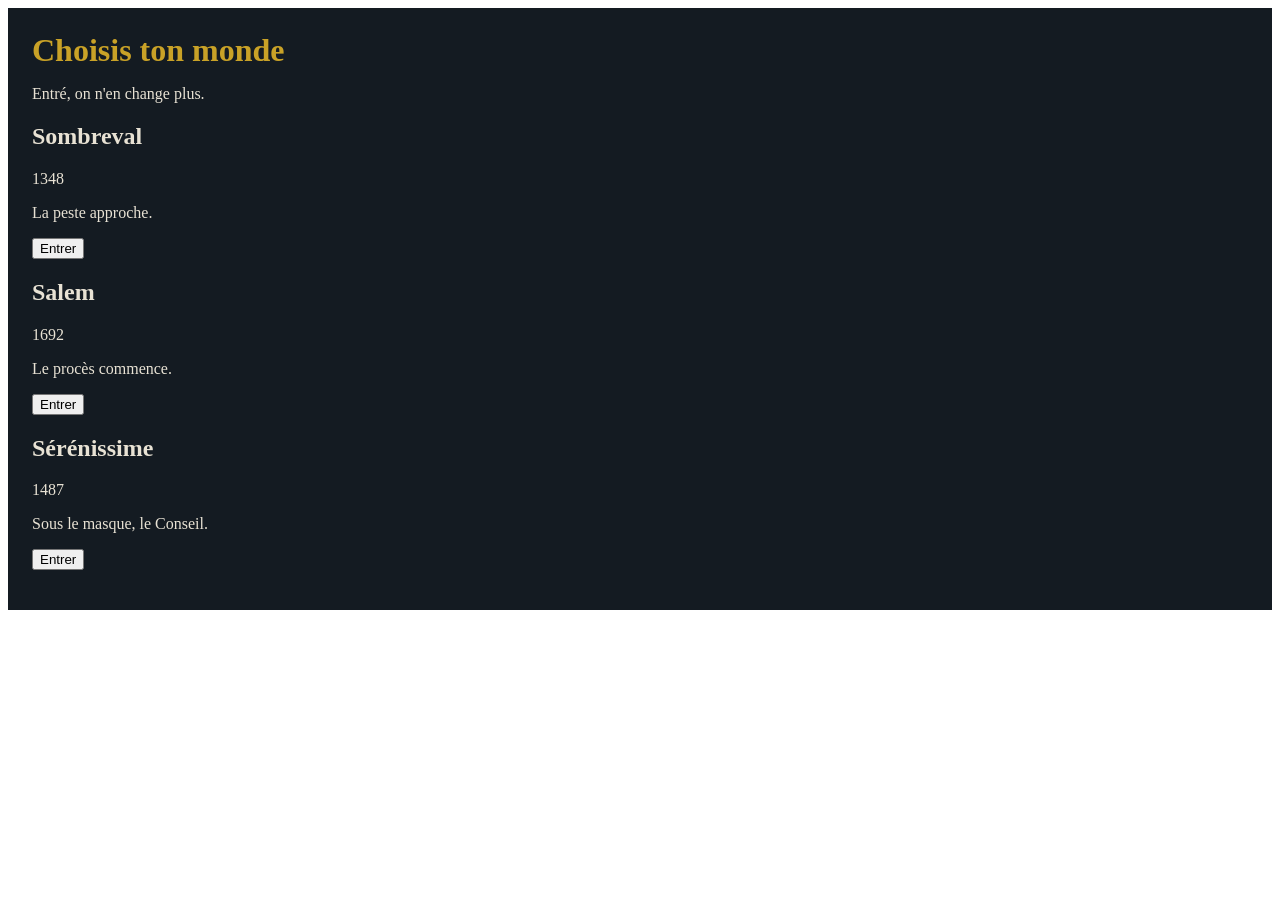
==== ecrans/choix-univers.html @ fe8e9028 "Poser les gabarits des deux écrans communs Co-Authored-By: Claude Opus 5.5 <noreply@anthropic.com>" ====
<!doctype html>
<html lang="fr">
<head>
<meta charset="utf-8">
<meta name="viewport" content="width=device-width, initial-scale=1">
<title>Sombreval — choix de l'univers (gabarit)</title>
<link rel="stylesheet" href="choix-univers.css">
</head>
<body>

<main class="ecran">
  <h1 class="titre">Choisis ton monde</h1>
  <p class="accroche">Entré, on n'en change plus.</p>

  <ul class="mondes">
    <li class="monde">
      <h2>Sombreval</h2>
      <p class="annee">1348</p>
      <p class="resume">La peste approche.</p>
      <button type="button">Entrer</button>
    </li>

    <li class="monde">
      <h2>Salem</h2>
      <p class="annee">1692</p>
      <p class="resume">Le procès commence.</p>
      <button type="button">Entrer</button>
    </li>

    <li class="monde">
      <h2>Sérénissime</h2>
      <p class="annee">1487</p>
      <p class="resume">Sous le masque, le Conseil.</p>
      <button type="button">Entrer</button>
    </li>
  </ul>
</main>

</body>
</html>
---- ecrans/choix-univers.css ----
/* Gabarit — écran de choix de l'univers
   Groupe B. Tu ne changes QUE ce fichier. */

.ecran {
  /* Les trois couleurs de l'écran commun.
     Neutres : aucun monde n'est encore choisi. */
  --fond:   #141b22;
  --encre:  #e8e2d4;
  --accent: #c9a227;

  background: var(--fond);
  color: var(--encre);
  padding: 1.5rem;
}

.titre {
  color: var(--accent);
  margin: 0;
}

.mondes {
  list-style: none;
  padding: 0;
}

/* ---- À TOI ----------------------------------
   1. les trois mondes côte à côte (flex)
   2. chaque monde : un cadre, de l'air dedans
   3. l'année en petit, le résumé en gris clair
   4. le bouton : fond d'accent, texte lisible
   5. le focus : un contour visible au clavier
   Aucune couleur en dur : var(--...) partout.
   ------------------------------------------ */
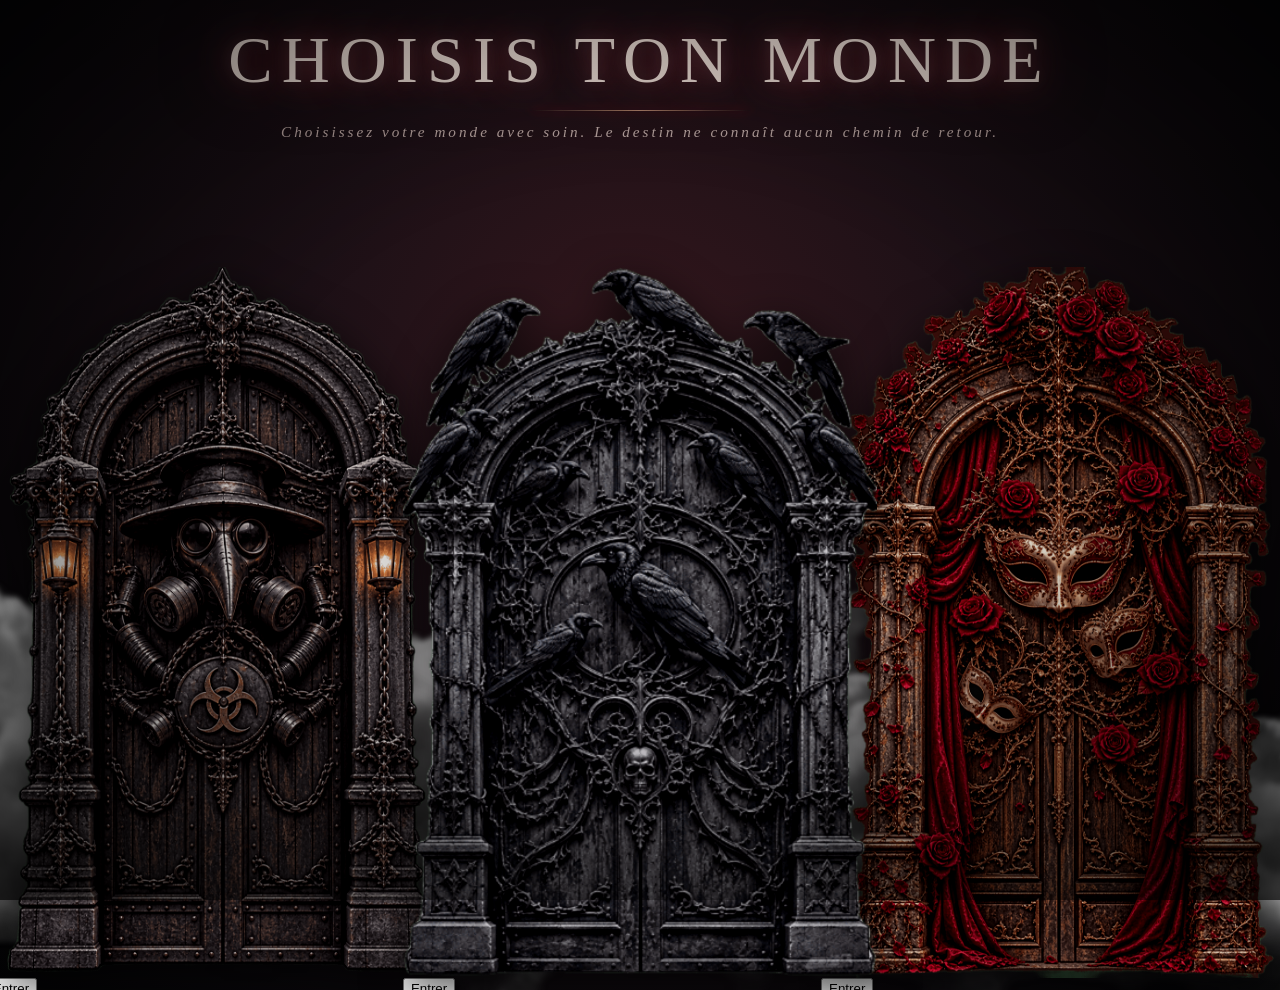
==== commit 97863d82: "Revise universe selection layout and content Updated the title and modified the introductory text. E" ====
--- a/ecrans/choix-univers.html
+++ b/ecrans/choix-univers.html
@@ -3,38 +3,44 @@
 <head>
 <meta charset="utf-8">
 <meta name="viewport" content="width=device-width, initial-scale=1">
-<title>Sombreval — choix de l'univers (gabarit)</title>
+<title>Sombreval — choix de l'univers</title>
 <link rel="stylesheet" href="choix-univers.css">
+<link rel="stylesheet" href="couleurs.css">
+<link rel="stylesheet" href="../site/css/commun/typo.css">
+<link rel="stylesheet" href="../site/css/commun/espacements.css">
+<link rel="stylesheet" href="../site/css/commun/boutons.css">
+<link rel="stylesheet" href="../site/css/commun/champs.css">
+<link rel="stylesheet" href="../site/css/commun/focus.css">
+<link rel="stylesheet" href="../site/css/commun/mobile.css">
 </head>
 <body>
 
 <main class="ecran">
-  <h1 class="titre">Choisis ton monde</h1>
-  <p class="accroche">Entré, on n'en change plus.</p>
+    <h1 class="titre">Choisis ton monde</h1>
+    <p class="accroche">Choisissez votre monde avec soin. Le destin ne connaît aucun chemin de retour.</p>
 
-  <ul class="mondes">
-    <li class="monde">
-      <h2>Sombreval</h2>
-      <p class="annee">1348</p>
-      <p class="resume">La peste approche.</p>
-      <button type="button">Entrer</button>
-    </li>
+    <ul class="mondes">
+      <li class="monde monde-sombreval">
+        <img src="porte-gothique-steam.png" alt="Porte Sombreval">
+        <span class="phrase">Bienvenue à Sombreval 
+          La peste approche</span>
+        <button type="button">Entrer</button>
+      </li>
 
-    <li class="monde">
-      <h2>Salem</h2>
-      <p class="annee">1692</p>
-      <p class="resume">Le procès commence.</p>
-      <button type="button">Entrer</button>
-    </li>
+      <li class="monde monde-salem">
+        <img src="portail-gothique-aux.png" alt="Porte">
+        <span class="phrase">Salem Salem là ou les corbeaux observent</span>
+        <button type="button">Entrer</button>
+      </li>
 
-    <li class="monde">
-      <h2>Sérénissime</h2>
-      <p class="annee">1487</p>
-      <p class="resume">Sous le masque, le Conseil.</p>
-      <button type="button">Entrer</button>
-    </li>
-  </ul>
-</main>
+      <li class="monde monde-serenissime">
+        <img src="portail-gothique-aux-2.png" alt="Porte ">
+        <span class="phrase">Serenissime.Derrière le masque </span>
+        <button type="button">Entrer</button>
+      </li>
+    </ul>
+    <img class="brume-portes" src="image-1.png" alt="">
+  </main>
 
 </body>
 </html>
--- a/ecrans/choix-univers.css
+++ b/ecrans/choix-univers.css
@@ -1,33 +1,393 @@
-/* Gabarit — écran de choix de l'univers
-   Groupe B. Tu ne changes QUE ce fichier. */
+/* =====================================================
+   SOMBREVAL — TROIS PORTES GOTHIQUES
+   CSS COMPLET
+===================================================== */
+
+* {
+  box-sizing: border-box;
+}
+
+html,
+body {
+  margin: 0;
+  min-height: 100%;
+}
+
+body {
+  min-height: 100vh;
+  overflow-x: hidden;
+  color: #eadbd3;
+  font-family: Georgia, "Times New Roman", serif;
+  background:
+    radial-gradient(ellipse at 50% 38%, #35171d 0%, #1c1016 38%, #09070a 78%, #030304 100%);
+}
+
+/* Ombres sur les bords */
+body::before {
+  content: "";
+  position: fixed;
+  inset: 0;
+  z-index: 20;
+  pointer-events: none;
+  background: radial-gradient(ellipse at center, transparent 42%, #000000a8 100%);
+}
 
 .ecran {
-  /* Les trois couleurs de l'écran commun.
-     Neutres : aucun monde n'est encore choisi. */
-  --fond:   #141b22;
-  --encre:  #e8e2d4;
-  --accent: #c9a227;
-
-  background: var(--fond);
-  color: var(--encre);
-  padding: 1.5rem;
-}
-
+  position: relative;
+  min-height: 100vh;
+  padding: 22px clamp(4px, 1vw, 14px) 12px;
+  display: flex;
+  flex-direction: column;
+  align-items: center;
+  justify-content: flex-start;
+}
+
+/* LOADING */
+.ecran::before {
+  content: "L O A D I N G";
+  position: fixed;
+  z-index: 101;
+  top: 43%;
+  left: 50%;
+  transform: translate(-50%, -50%);
+  color: #e5c7bd;
+  font-size: 1rem;
+  letter-spacing: 7px;
+  text-shadow: 0 0 15px #a82e3a, 0 0 40px #a82e3a;
+  pointer-events: none;
+  animation: loadingTexte 3.5s ease forwards;
+}
+
+.ecran::after {
+  content: "";
+  position: fixed;
+  z-index: 101;
+  top: 51%;
+  left: 50%;
+  width: min(280px, 60vw);
+  height: 2px;
+  transform: translateX(-50%);
+  background: #382127;
+  box-shadow: 0 0 15px #8c2834;
+  pointer-events: none;
+  animation: loadingBarre 3.5s ease forwards;
+}
+
+@keyframes loadingTexte {
+  0%, 10% { opacity: 0; filter: blur(10px); }
+  25%, 75% { opacity: 1; filter: blur(0); }
+  100% { opacity: 0; filter: blur(8px); visibility: hidden; }
+}
+
+@keyframes loadingBarre {
+  0% { opacity: 0; clip-path: inset(0 100% 0 0); }
+  20% { opacity: 1; }
+  80% { clip-path: inset(0 0 0 0); opacity: 1; }
+  100% { opacity: 0; clip-path: inset(0 0 0 0); }
+}
+
+/* TITRE */
 .titre {
-  color: var(--accent);
+  position: relative;
+  z-index: 2;
   margin: 0;
-}
-
+  text-align: center;
+  text-transform: uppercase;
+  font-weight: normal;
+  font-size: clamp(2rem, 5.2vw, 5rem);
+  letter-spacing: clamp(3px, .8vw, 9px);
+  color: #eadbd3;
+  text-shadow: 0 0 15px #ffffff20, 0 0 35px #9b3640, 0 0 70px #551923;
+  opacity: 0;
+  animation:
+    titreApparition 3s ease 3.5s forwards,
+    titreFlottement 5s ease-in-out 6.5s infinite;
+}
+
+.titre::after {
+  content: "";
+  display: block;
+  width: min(220px, 35vw);
+  height: 1px;
+  margin: 12px auto 0;
+  background: linear-gradient(90deg, transparent, #b58b70, transparent);
+  box-shadow: 0 0 12px #a83240;
+}
+
+@keyframes titreApparition {
+  from { opacity: 0; filter: blur(15px); transform: translateY(25px); }
+  to { opacity: 1; filter: blur(0); transform: translateY(0); }
+}
+
+@keyframes titreFlottement {
+  0%, 100% { translate: 0 0; }
+  50% { translate: 0 -6px; }
+}
+
+/* ACCROCHE */
+.accroche {
+  position: relative;
+  z-index: 2;
+  margin: 12px 0 18px;
+  text-align: center;
+  font-size: .95rem;
+  font-style: italic;
+  letter-spacing: 3px;
+  color: #b8a4a0;
+  opacity: 0;
+  animation: accrocheApparition 3s ease 4s forwards;
+}
+
+@keyframes accrocheApparition {
+  to { opacity: 1; }
+}
+
+/* TROIS PORTES */
 .mondes {
+  position: relative;
+  z-index: 1;
+  display: grid;
+  grid-template-columns: repeat(3, minmax(0, 1fr));
+  align-items: center;
+  width: 100%;
+  max-width: 2200px;
+  gap: 0;
+  margin: 0 auto;
+  padding: 0;
   list-style: none;
+}
+
+.monde {
+  position: relative;
+  isolation: isolate;
+  min-width: 0;
+  height: min(91vh, 1050px);
+  margin: 0 -28px;
   padding: 0;
-}
-
-/* ---- À TOI ----------------------------------
-   1. les trois mondes côte à côte (flex)
-   2. chaque monde : un cadre, de l'air dedans
-   3. l'année en petit, le résumé en gris clair
-   4. le bouton : fond d'accent, texte lisible
-   5. le focus : un contour visible au clavier
-   Aucune couleur en dur : var(--...) partout.
-   ------------------------------------------ */
+  overflow: visible;
+  border: none !important;
+  outline: none !important;
+  border-radius: 0;
+  background: transparent;
+  box-shadow: none !important;
+  opacity: 0;
+  animation: porteApparition 2.5s ease 6s forwards;
+}
+
+.monde:nth-child(1) { z-index: 1; }
+.monde:nth-child(2) { z-index: 2; }
+.monde:nth-child(3) { z-index: 1; }
+
+.monde img {
+  position: relative;
+  z-index: 0;
+  display: block;
+  width: 100%;
+  height: 100%;
+  object-fit: contain;
+  object-position: center bottom;
+  filter: brightness(.86) contrast(1.08) drop-shadow(0 12px 22px #000000b0);
+  transition: filter .8s ease, transform 1s ease;
+}
+
+@keyframes porteApparition {
+  from { opacity: 0; transform: translateY(35px); filter: brightness(0); }
+  to { opacity: 1; transform: translateY(0); filter: brightness(1); }
+}
+
+/* LUEURS SUCCESSIVES */
+.monde::before {
+  content: "";
+  position: absolute;
+  z-index: 1;
+  inset: 4% 8%;
+  opacity: 0;
+  pointer-events: none;
+  mix-blend-mode: screen;
+}
+
+.monde-sombreval::before {
+  background: radial-gradient(ellipse at center, #c52c3b78, #791a2750 42%, transparent 78%);
+  animation: lumiereRouge 4s ease 9s forwards;
+}
+
+.monde-salem::before {
+  background: radial-gradient(ellipse at center, #ffffff8c, #dce9ff55 42%, transparent 78%);
+  animation: lumiereBlanche 4s ease 14s forwards;
+}
+
+.monde-serenissime::before {
+  background: radial-gradient(ellipse at center, #e9c36d78, #a16c3150 42%, transparent 78%);
+  animation: lumiereDoree 4s ease 19s forwards;
+}
+
+@keyframes lumiereRouge {
+  0%, 100% { opacity: 0; }
+  20%, 70% { opacity: 1; }
+  45% { opacity: .65; }
+}
+
+@keyframes lumiereBlanche {
+  0%, 100% { opacity: 0; }
+  20%, 70% { opacity: 1; }
+  45% { opacity: .65; }
+}
+
+@keyframes lumiereDoree {
+  0%, 100% { opacity: 0; }
+  20%, 70% { opacity: 1; }
+  45% { opacity: .65; }
+}
+
+/* PHRASES SUR LES PORTES */
+.phrase {
+  position: absolute;
+  z-index: 3;
+  top: 43%;
+  left: 50%;
+  width: 90%;
+  transform: translate(-50%, -50%);
+  text-align: center;
+  font-size: clamp(.85rem, 1.65vw, 1.55rem);
+  line-height: 1.5;
+  letter-spacing: clamp(1px, .25vw, 3px);
+  text-transform: uppercase;
+  opacity: 0;
+  pointer-events: none;
+}
+
+.monde-sombreval .phrase {
+  color: #f0c2c0;
+  text-shadow: 0 0 15px #d52d3c, 0 0 40px #9c1728;
+  animation: phraseApparition 4s ease 9s forwards;
+}
+
+.monde-salem .phrase {
+  color: #edf1ff;
+  text-shadow: 0 0 15px #dceaff, 0 0 40px #ffffff;
+  animation: phraseApparition 4s ease 14s forwards;
+}
+
+.monde-serenissime .phrase {
+  color: #f4dfb0;
+  text-shadow: 0 0 15px #e7b858, 0 0 40px #9d6b30;
+  animation: phraseApparition 4s ease 19s forwards;
+}
+
+@keyframes phraseApparition {
+  0% { opacity: 0; filter: blur(15px); }
+  25%, 70% { opacity: 1; filter: blur(0); }
+  100% { opacity: 0; filter: blur(12px); }
+}
+
+/* SURVOL SANS CADRE */
+.monde:hover {
+  border: none !important;
+  outline: none !important;
+  box-shadow: none !important;
+}
+
+.monde:hover img {
+  filter: brightness(1.08) contrast(1.1) drop-shadow(0 12px 28px #000000c0);
+  transform: scale(1.025);
+}
+
+/* TÉLÉPHONES */
+@media (max-width: 760px) {
+  .ecran {
+    padding: 24px 3vw;
+  }
+
+  .mondes {
+    grid-template-columns: 1fr;
+    gap: 0;
+  }
+
+  .monde {
+    height: 72vh;
+    min-height: 420px;
+    margin: -22px 0;
+  }
+
+  .accroche {
+    margin-bottom: 18px;
+  }
+
+  .phrase {
+    font-size: 1.2rem;
+  }
+}
+
+/* ACCESSIBILITÉ */
+@media (prefers-reduced-motion: reduce) {
+  *,
+  *::before,
+  *::after {
+    animation: none !important;
+    transition: none !important;
+  }
+
+  .titre,
+  .accroche,
+  .monde {
+    opacity: 1;
+  }
+}
+/* =====================================
+   IMMENSE BRUME EN ARRIÈRE-PLAN
+===================================== */
+
+.ecran {
+    position: relative;
+    isolation: isolate;
+    overflow: hidden;
+}
+
+.brume-portes {
+    position: absolute;
+    z-index: -1;
+
+    left: 50%;
+    bottom: -5vh;
+
+    transform: translateX(-50%);
+
+    width: 190%;
+    max-width: none;
+    height: auto;
+    max-height: none;
+
+    opacity: 0;
+
+    pointer-events: none;
+
+    filter:
+        brightness(1.15)
+        drop-shadow(0 0 20px #aaa2bd);
+
+    animation:
+        brumeApparition 4s ease 7s forwards,
+        brumeFlottement 14s ease-in-out 11s infinite;
+}
+
+@keyframes brumeApparition {
+    from {
+        opacity: 0;
+        filter: blur(15px);
+    }
+
+    to {
+        opacity: 0.85;
+        filter: blur(2px);
+    }
+}
+
+@keyframes brumeFlottement {
+    0%, 100% {
+        transform: translate(-50%, 0);
+    }
+
+    50% {
+        transform: translate(-48%, 0);
+    }
+}
--- a/ecrans/couleurs.css
+++ b/ecrans/couleurs.css
@@ -0,0 +1,23 @@
+/* ── LES COULEURS ───────────────────────────
+   Compare les couleurs des deux écrans.
+
+   À TOI, dans cet ordre :
+     1. ce que tu as trouvé — une différence
+        entre les deux écrans, ou une absence
+        si aucun ne s'en occupe ;
+     2. le critère qui aurait évité ça ;
+     3. le geste qui permet de le contrôler
+        sur une seule page ;
+     4. le CSS qui l'applique.
+
+   Les trois premiers s'écrivent en dessous.
+   ──────────────────────────────────────── */
+
+/* 1 · ce que j'ai trouvé :
+   2 · le critère         :
+   3 · on contrôle en     :
+*/
+
+.ecran {
+  /* 4 · À TOI */
+}
--- a/site/css/commun/typo.css
+++ b/site/css/commun/typo.css
@@ -0,0 +1,34 @@
+/* ── LA TYPOGRAPHIE ─────────────────────────
+   Compare le texte et les titres des deux
+   écrans.
+
+   Pas de couleur ici : ce fichier est
+   partagé avec le jeu, où chaque monde
+   a les siennes.
+
+   À TOI, dans cet ordre :
+     1. ce que tu as trouvé — une différence
+        entre les deux écrans, ou une absence
+        si aucun ne s'en occupe ;
+     2. le critère qui aurait évité ça ;
+     3. le geste qui permet de le contrôler
+        sur une seule page ;
+     4. le CSS qui l'applique.
+
+   Les trois premiers s'écrivent en dessous.
+   ──────────────────────────────────────── */
+
+/* 1 · ce que j'ai trouvé :
+   2 · le critère         :
+   3 · on contrôle en     :
+*/
+
+/* 4 · À TOI */
+
+h1 {
+  /* 4 · À TOI */
+}
+
+h2 {
+  /* 4 · À TOI */
+}
--- a/site/css/commun/espacements.css
+++ b/site/css/commun/espacements.css
@@ -0,0 +1,27 @@
+/* ── LES ESPACEMENTS ────────────────────────
+   Compare les espacements des deux écrans.
+
+   Pas de couleur ici : ce fichier est
+   partagé avec le jeu, où chaque monde
+   a les siennes.
+
+   À TOI, dans cet ordre :
+     1. ce que tu as trouvé — une différence
+        entre les deux écrans, ou une absence
+        si aucun ne s'en occupe ;
+     2. le critère qui aurait évité ça ;
+     3. le geste qui permet de le contrôler
+        sur une seule page ;
+     4. le CSS qui l'applique.
+
+   Les trois premiers s'écrivent en dessous.
+   ──────────────────────────────────────── */
+
+/* 1 · ce que j'ai trouvé :
+   2 · le critère         :
+   3 · on contrôle en     :
+*/
+
+:root {
+  /* 4 · À TOI */
+}
--- a/site/css/commun/boutons.css
+++ b/site/css/commun/boutons.css
@@ -0,0 +1,31 @@
+/* ── LES BOUTONS ────────────────────────────
+   Compare les boutons des deux écrans.
+
+   Pas de couleur ici : ce fichier est
+   partagé avec le jeu, où chaque monde
+   a les siennes.
+
+   À TOI, dans cet ordre :
+     1. ce que tu as trouvé — une différence
+        entre les deux écrans, ou une absence
+        si aucun ne s'en occupe ;
+     2. le critère qui aurait évité ça ;
+     3. le geste qui permet de le contrôler
+        sur une seule page ;
+     4. le CSS qui l'applique.
+
+   Les trois premiers s'écrivent en dessous.
+   ──────────────────────────────────────── */
+
+/* 1 · ce que j'ai trouvé :
+   2 · le critère         :
+   3 · on contrôle en     :
+*/
+
+button {
+  /* 4 · À TOI */
+}
+
+button:hover {
+  /* 4 · À TOI */
+}
--- a/site/css/commun/champs.css
+++ b/site/css/commun/champs.css
@@ -0,0 +1,32 @@
+/* ── LES CHAMPS DE SAISIE ───────────────────
+   Compare les champs de saisie des deux
+   écrans.
+
+   Pas de couleur ici : ce fichier est
+   partagé avec le jeu, où chaque monde
+   a les siennes.
+
+   À TOI, dans cet ordre :
+     1. ce que tu as trouvé — une différence
+        entre les deux écrans, ou une absence
+        si aucun ne s'en occupe ;
+     2. le critère qui aurait évité ça ;
+     3. le geste qui permet de le contrôler
+        sur une seule page ;
+     4. le CSS qui l'applique.
+
+   Les trois premiers s'écrivent en dessous.
+   ──────────────────────────────────────── */
+
+/* 1 · ce que j'ai trouvé :
+   2 · le critère         :
+   3 · on contrôle en     :
+*/
+
+input, select {
+  /* 4 · À TOI */
+}
+
+label {
+  /* 4 · À TOI */
+}
--- a/site/css/commun/focus.css
+++ b/site/css/commun/focus.css
@@ -0,0 +1,28 @@
+/* ── LE FOCUS ───────────────────────────────
+   Compare les deux écrans à la touche Tab,
+   sans souris.
+
+   Pas de couleur ici : ce fichier est
+   partagé avec le jeu, où chaque monde
+   a les siennes.
+
+   À TOI, dans cet ordre :
+     1. ce que tu as trouvé — une différence
+        entre les deux écrans, ou une absence
+        si aucun ne s'en occupe ;
+     2. le critère qui aurait évité ça ;
+     3. le geste qui permet de le contrôler
+        sur une seule page ;
+     4. le CSS qui l'applique.
+
+   Les trois premiers s'écrivent en dessous.
+   ──────────────────────────────────────── */
+
+/* 1 · ce que j'ai trouvé :
+   2 · le critère         :
+   3 · on contrôle en     :
+*/
+
+:focus-visible {
+  /* 4 · À TOI */
+}
--- a/site/css/commun/mobile.css
+++ b/site/css/commun/mobile.css
@@ -0,0 +1,28 @@
+/* ── LE TÉLÉPHONE ───────────────────────────
+   Compare les deux écrans à la largeur
+   d'un téléphone.
+
+   Pas de couleur ici : ce fichier est
+   partagé avec le jeu, où chaque monde
+   a les siennes.
+
+   À TOI, dans cet ordre :
+     1. ce que tu as trouvé — une différence
+        entre les deux écrans, ou une absence
+        si aucun ne s'en occupe ;
+     2. le critère qui aurait évité ça ;
+     3. le geste qui permet de le contrôler
+        sur une seule page ;
+     4. le CSS qui l'applique.
+
+   Les trois premiers s'écrivent en dessous.
+   ──────────────────────────────────────── */
+
+/* 1 · ce que j'ai trouvé :
+   2 · le critère         :
+   3 · on contrôle en     :
+*/
+
+@media (max-width: 480px) {
+  /* 4 · À TOI */
+}
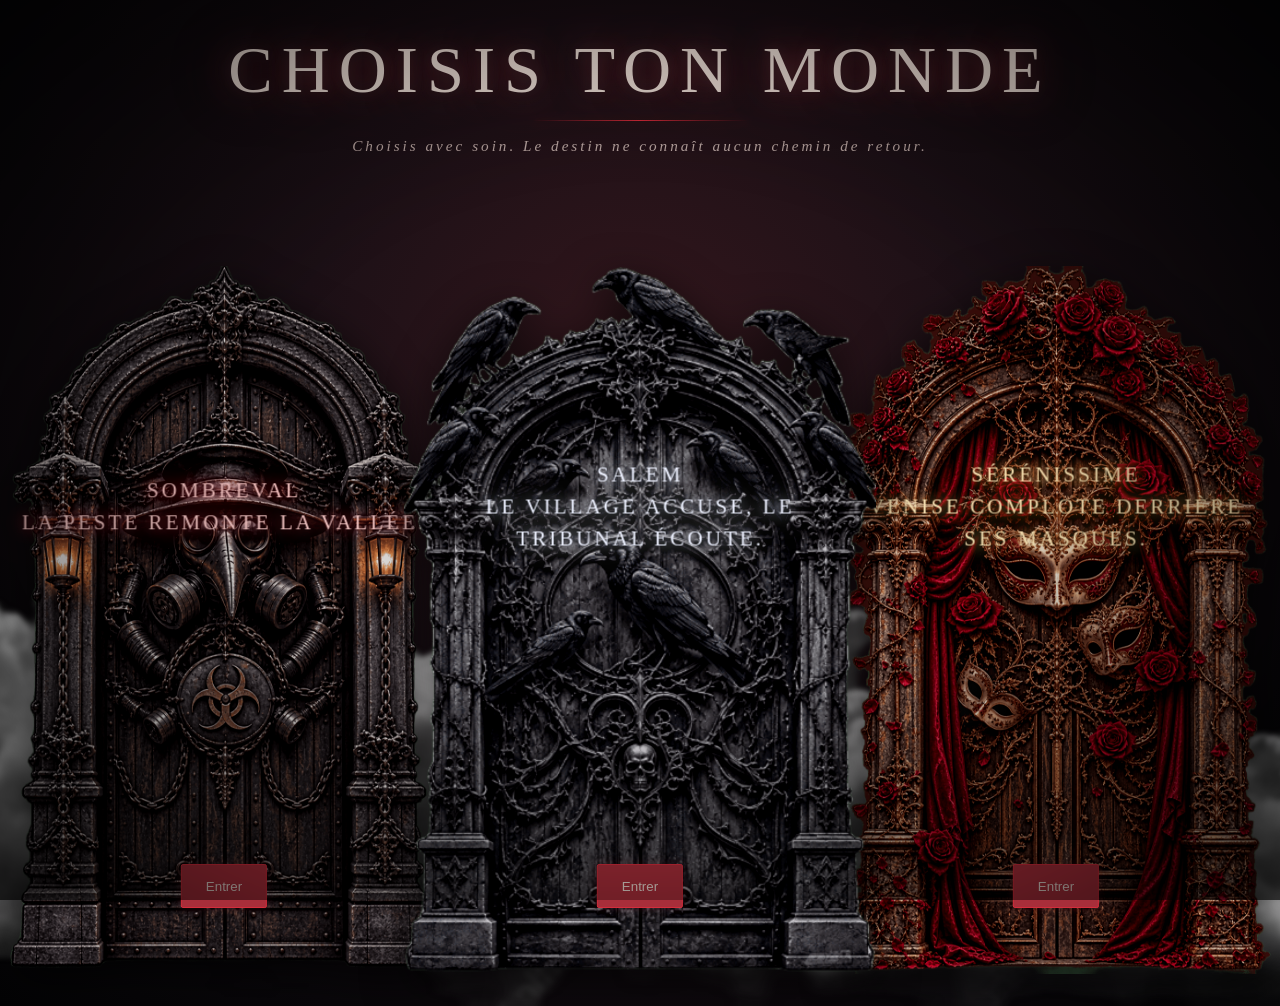
==== commit af73952f: "Remettre les deux écrans dans le contrat du projet Les deux écrans sont ambitieux et le choix des mo" ====
--- a/ecrans/choix-univers.html
+++ b/ecrans/choix-univers.html
@@ -4,8 +4,8 @@
 <meta charset="utf-8">
 <meta name="viewport" content="width=device-width, initial-scale=1">
 <title>Sombreval — choix de l'univers</title>
+<link rel="stylesheet" href="couleurs.css">
 <link rel="stylesheet" href="choix-univers.css">
-<link rel="stylesheet" href="couleurs.css">
 <link rel="stylesheet" href="../site/css/commun/typo.css">
 <link rel="stylesheet" href="../site/css/commun/espacements.css">
 <link rel="stylesheet" href="../site/css/commun/boutons.css">
@@ -16,31 +16,31 @@
 <body>
 
 <main class="ecran">
-    <h1 class="titre">Choisis ton monde</h1>
-    <p class="accroche">Choisissez votre monde avec soin. Le destin ne connaît aucun chemin de retour.</p>
+  <h1 class="titre">Choisis ton monde</h1>
+  <p class="accroche">Choisis avec soin. Le destin ne connaît aucun chemin de retour.</p>
 
-    <ul class="mondes">
-      <li class="monde monde-sombreval">
-        <img src="porte-gothique-steam.png" alt="Porte Sombreval">
-        <span class="phrase">Bienvenue à Sombreval 
-          La peste approche</span>
-        <button type="button">Entrer</button>
-      </li>
+  <ul class="mondes">
+    <li class="monde monde-sombreval">
+      <img src="porte-gothique-steam.png" alt="La porte de Sombreval">
+      <span class="phrase">Sombreval<br>La peste remonte la vallée.</span>
+      <button type="button">Entrer</button>
+    </li>
 
-      <li class="monde monde-salem">
-        <img src="portail-gothique-aux.png" alt="Porte">
-        <span class="phrase">Salem Salem là ou les corbeaux observent</span>
-        <button type="button">Entrer</button>
-      </li>
+    <li class="monde monde-salem">
+      <img src="portail-gothique-aux.png" alt="La porte de Salem">
+      <span class="phrase">Salem<br>Le village accuse, le tribunal écoute.</span>
+      <button type="button">Entrer</button>
+    </li>
 
-      <li class="monde monde-serenissime">
-        <img src="portail-gothique-aux-2.png" alt="Porte ">
-        <span class="phrase">Serenissime.Derrière le masque </span>
-        <button type="button">Entrer</button>
-      </li>
-    </ul>
-    <img class="brume-portes" src="image-1.png" alt="">
-  </main>
+    <li class="monde monde-serenissime">
+      <img src="portail-gothique-aux-2.png" alt="La porte de Sérénissime">
+      <span class="phrase">Sérénissime<br>Venise complote derrière ses masques.</span>
+      <button type="button">Entrer</button>
+    </li>
+  </ul>
+
+  <img class="brume-portes" src="image-1.png" alt="">
+</main>
 
 </body>
 </html>
--- a/ecrans/couleurs.css
+++ b/ecrans/couleurs.css
@@ -1,23 +1,112 @@
 /* ── LES COULEURS ───────────────────────────
-   Compare les couleurs des deux écrans.
+   La palette des deux écrans, sous LES SEPT
+   NOMS IMPOSÉS — ceux que le serveur remplit,
+   monde par monde, dans le jeu.
 
-   À TOI, dans cet ordre :
-     1. ce que tu as trouvé — une différence
-        entre les deux écrans, ou une absence
-        si aucun ne s'en occupe ;
-     2. le critère qui aurait évité ça ;
-     3. le geste qui permet de le contrôler
-        sur une seule page ;
-     4. le CSS qui l'applique.
+   ⚠️ C'est le point qui manquait : la palette
+   ne portait que des noms à elle (--sang,
+   --fond-1, --or-halo…). Jolis, mais le jeu
+   ne sait pas les remplir : il pose --fond,
+   --parchemin, --encre, --encre-pale,
+   --accent, --accent-clair et --bordure. Une
+   maquette bâtie sur d'autres noms ne peut pas
+   recevoir les couleurs d'un monde.
 
-   Les trois premiers s'écrivent en dessous.
+   Les sept d'abord, donc. Les couleurs de
+   décor des trois portes viennent ensuite :
+   elles sont propres à CETTE maquette, et
+   elles le disent.
    ──────────────────────────────────────── */
 
-/* 1 · ce que j'ai trouvé :
-   2 · le critère         :
-   3 · on contrôle en     :
+/* 1 · ce que j'ai trouvé : la connexion déclarait --fond, --encre et
+                            --accent dans son .ecran ; le choix des
+                            mondes déclarait quarante variables à lui,
+                            dont aucune du même nom. Les deux écrans
+                            n'avaient donc PAS une couleur en commun.
+   2 · le critère         : n° 1 — les couleurs portent les mêmes noms
+                            de variables et les mêmes valeurs partout.
+   3 · on contrôle en     : cherchant, dans les deux fichiers de style,
+                            les lignes qui commencent par deux tirets,
+                            et en vérifiant qu'on y lit les sept mêmes
+                            noms.
 */
 
-.ecran {
-  /* 4 · À TOI */
+:root {
+  /* ── LES SEPT ─────────────────────────────────────────────────────
+     Ces écrans sont une instance SOMBRE des sept noms ; le jeu en a
+     une claire (site/css/couleurs.css). C'est exactement à ça que
+     servent des noms : la même structure, deux habillages.
+
+     Contrastes mesurés, critère n° 2 — aucune des sept illisible sur
+     les autres :
+       --encre      sur --fond    13,72:1
+       --encre-pale sur --fond     7,80:1
+       --bordure    sur --fond     6,07:1
+       --parchemin  sur --accent   5,00:1   (texte des boutons)
+       --accent-clair sur --fond   3,76:1   (contour de focus : un
+                                             élément non textuel,
+                                             pour lequel 3:1 suffit)
+     ⚠️ --accent n'est PAS lisible en texte sur --fond (2,75:1), et
+     aucune valeur ne pourrait l'être tout en servant de fond sous du
+     texte clair. C'est une couleur de FOND : rien ne doit l'employer
+     en texte. */
+  --fond: #1c1016;
+  --parchemin: #eadbd3;
+  --encre: #eadbd3;
+  --encre-pale: #b8a4a0;
+  --accent: #a82e3a;
+  --accent-clair: #d52d3c;
+  --bordure: #b58b70;
+
+  /* ── LE DÉCOR DES TROIS PORTES ────────────────────────────────────
+     Propre à cette maquette : des lueurs, des ombres et des halos que
+     le jeu n'a pas. Un monde ne les remplit pas — ce ne sont pas des
+     couleurs d'univers, ce sont celles d'une mise en scène. */
+
+  /* Dégradé de fond */
+  --fond-1: #35171d;
+  --fond-2: #1c1016;
+  --fond-3: #09070a;
+  --fond-4: #030304;
+  --ombre-bord: #000000a8;
+  --ombre-porte: #000000b0;
+  --ombre-porte-fort: #000000c0;
+
+  /* Rouge sang — Sombreval */
+  --sang: #a82e3a;
+  --sang-vif: #d52d3c;
+  --sang-sombre: #9c1728;
+  --sang-titre: #9b3640;
+  --sang-titre-fond: #551923;
+  --sang-barre: #8c2834;
+  --sang-barre-fond: #382127;
+  --sang-ligne: #a83240;
+  --sang-lueur-1: #c52c3b78;
+  --sang-lueur-2: #791a2750;
+  --sang-phrase: #f0c2c0;
+
+  /* Blanc — Salem */
+  --blanc-lueur-1: #ffffff8c;
+  --blanc-lueur-2: #dce9ff55;
+  --blanc-phrase: #edf1ff;
+  --blanc-halo: #dceaff;
+  --blanc-pur: #ffffff;
+
+  /* Or — Sérénissime */
+  --or-lueur-1: #e9c36d78;
+  --or-lueur-2: #a16c3150;
+  --or-phrase: #f4dfb0;
+  --or-halo: #e7b858;
+  --or-halo-fond: #9d6b30;
+
+  /* Divers */
+  --bronze: #b58b70;
+  --titre-halo: #ffffff20;
+  --brume: #aaa2bd;
+  --encre-loading: #e5c7bd;
 }
+
+/* ⚠️ Plus aucune règle de bouton ici : elles vivaient en double, dont une
+   derrière une accolade fermante orpheline qui cassait le fichier. Le
+   modèle de bouton est dans site/css/commun/boutons.css — un seul, partout,
+   c'est le critère n° 4. */
--- a/ecrans/choix-univers.css
+++ b/ecrans/choix-univers.css
@@ -1,7 +1,14 @@
-/* =====================================================
-   SOMBREVAL — TROIS PORTES GOTHIQUES
-   CSS COMPLET
-===================================================== */
+/* ── L'ÉCRAN DU CHOIX DES MONDES ────────────
+   Trois portes, une mise en scène.
+
+   ⚠️ La palette N'EST PLUS ici : elle vivait
+   en double, à l'identique, dans ce fichier ET
+   dans couleurs.css. Deux copies de quarante
+   variables qui dérivent au premier changement
+   — c'est exactement ce que le critère n° 1
+   interdit. Elle est dans couleurs.css, chargé
+   juste avant celui-ci.
+   ──────────────────────────────────────── */
 
 * {
   box-sizing: border-box;
@@ -15,11 +22,9 @@
 
 body {
   min-height: 100vh;
-  overflow-x: hidden;
-  color: #eadbd3;
-  font-family: Georgia, "Times New Roman", serif;
+  color: var(--encre);
   background:
-    radial-gradient(ellipse at 50% 38%, #35171d 0%, #1c1016 38%, #09070a 78%, #030304 100%);
+    radial-gradient(ellipse at 50% 38%, var(--fond-1) 0%, var(--fond-2) 38%, var(--fond-3) 78%, var(--fond-4) 100%);
 }
 
 /* Ombres sur les bords */
@@ -29,13 +34,16 @@
   inset: 0;
   z-index: 20;
   pointer-events: none;
-  background: radial-gradient(ellipse at center, transparent 42%, #000000a8 100%);
+  background: radial-gradient(ellipse at center, transparent 42%, var(--ombre-bord) 100%);
 }
 
 .ecran {
   position: relative;
+  isolation: isolate;
+  overflow: hidden;
   min-height: 100vh;
-  padding: 22px clamp(4px, 1vw, 14px) 12px;
+  /* Échelle imposée, critère n° 3 : 4 · 8 · 16 · 24 · 32. */
+  padding: 24px 16px 16px;
   display: flex;
   flex-direction: column;
   align-items: center;
@@ -50,10 +58,10 @@
   top: 43%;
   left: 50%;
   transform: translate(-50%, -50%);
-  color: #e5c7bd;
+  color: var(--encre-loading);
   font-size: 1rem;
   letter-spacing: 7px;
-  text-shadow: 0 0 15px #a82e3a, 0 0 40px #a82e3a;
+  text-shadow: 0 0 15px var(--sang), 0 0 40px var(--sang);
   pointer-events: none;
   animation: loadingTexte 3.5s ease forwards;
 }
@@ -67,8 +75,8 @@
   width: min(280px, 60vw);
   height: 2px;
   transform: translateX(-50%);
-  background: #382127;
-  box-shadow: 0 0 15px #8c2834;
+  background: var(--sang-barre-fond);
+  box-shadow: 0 0 15px var(--sang-barre);
   pointer-events: none;
   animation: loadingBarre 3.5s ease forwards;
 }
@@ -96,8 +104,8 @@
   font-weight: normal;
   font-size: clamp(2rem, 5.2vw, 5rem);
   letter-spacing: clamp(3px, .8vw, 9px);
-  color: #eadbd3;
-  text-shadow: 0 0 15px #ffffff20, 0 0 35px #9b3640, 0 0 70px #551923;
+  color: var(--encre);
+  text-shadow: 0 0 15px var(--titre-halo), 0 0 35px var(--sang-titre), 0 0 70px var(--sang-titre-fond);
   opacity: 0;
   animation:
     titreApparition 3s ease 3.5s forwards,
@@ -110,8 +118,8 @@
   width: min(220px, 35vw);
   height: 1px;
   margin: 12px auto 0;
-  background: linear-gradient(90deg, transparent, #b58b70, transparent);
-  box-shadow: 0 0 12px #a83240;
+  background: linear-gradient(90deg, transparent, var(--bronze), transparent);
+  box-shadow: 0 0 12px var(--sang-ligne);
 }
 
 @keyframes titreApparition {
@@ -133,7 +141,7 @@
   font-size: .95rem;
   font-style: italic;
   letter-spacing: 3px;
-  color: #b8a4a0;
+  color: var(--encre-douce);
   opacity: 0;
   animation: accrocheApparition 3s ease 4s forwards;
 }
@@ -186,7 +194,7 @@
   height: 100%;
   object-fit: contain;
   object-position: center bottom;
-  filter: brightness(.86) contrast(1.08) drop-shadow(0 12px 22px #000000b0);
+  filter: brightness(.86) contrast(1.08) drop-shadow(0 12px 22px var(--ombre-porte));
   transition: filter .8s ease, transform 1s ease;
 }
 
@@ -207,17 +215,17 @@
 }
 
 .monde-sombreval::before {
-  background: radial-gradient(ellipse at center, #c52c3b78, #791a2750 42%, transparent 78%);
+  background: radial-gradient(ellipse at center, var(--sang-lueur-1), var(--sang-lueur-2) 42%, transparent 78%);
   animation: lumiereRouge 4s ease 9s forwards;
 }
 
 .monde-salem::before {
-  background: radial-gradient(ellipse at center, #ffffff8c, #dce9ff55 42%, transparent 78%);
+  background: radial-gradient(ellipse at center, var(--blanc-lueur-1), var(--blanc-lueur-2) 42%, transparent 78%);
   animation: lumiereBlanche 4s ease 14s forwards;
 }
 
 .monde-serenissime::before {
-  background: radial-gradient(ellipse at center, #e9c36d78, #a16c3150 42%, transparent 78%);
+  background: radial-gradient(ellipse at center, var(--or-lueur-1), var(--or-lueur-2) 42%, transparent 78%);
   animation: lumiereDoree 4s ease 19s forwards;
 }
 
@@ -257,27 +265,31 @@
 }
 
 .monde-sombreval .phrase {
-  color: #f0c2c0;
-  text-shadow: 0 0 15px #d52d3c, 0 0 40px #9c1728;
+  color: var(--sang-phrase);
+  text-shadow: 0 0 15px var(--sang-vif), 0 0 40px var(--sang-sombre);
   animation: phraseApparition 4s ease 9s forwards;
 }
 
 .monde-salem .phrase {
-  color: #edf1ff;
-  text-shadow: 0 0 15px #dceaff, 0 0 40px #ffffff;
+  color: var(--blanc-phrase);
+  text-shadow: 0 0 15px var(--blanc-halo), 0 0 40px var(--blanc-pur);
   animation: phraseApparition 4s ease 14s forwards;
 }
 
 .monde-serenissime .phrase {
-  color: #f4dfb0;
-  text-shadow: 0 0 15px #e7b858, 0 0 40px #9d6b30;
+  color: var(--or-phrase);
+  text-shadow: 0 0 15px var(--or-halo), 0 0 40px var(--or-halo-fond);
   animation: phraseApparition 4s ease 19s forwards;
 }
 
+/* ⚠️ L'animation finissait à « opacity: 0 » : le nom de chaque monde
+   apparaissait, puis DISPARAISSAIT pour de bon. Au bout d'une vingtaine de
+   secondes, l'écran montrait trois portes sans un mot — sur un écran dont
+   tout le propos est de choisir entre trois mondes nommés. Elle se termine
+   maintenant visible. */
 @keyframes phraseApparition {
   0% { opacity: 0; filter: blur(15px); }
-  25%, 70% { opacity: 1; filter: blur(0); }
-  100% { opacity: 0; filter: blur(12px); }
+  100% { opacity: 1; filter: blur(0); }
 }
 
 /* SURVOL SANS CADRE */
@@ -288,7 +300,7 @@
 }
 
 .monde:hover img {
-  filter: brightness(1.08) contrast(1.1) drop-shadow(0 12px 28px #000000c0);
+  filter: brightness(1.08) contrast(1.1) drop-shadow(0 12px 28px var(--ombre-porte-fort));
   transform: scale(1.025);
 }
 
@@ -333,61 +345,93 @@
     opacity: 1;
   }
 }
+
 /* =====================================
    IMMENSE BRUME EN ARRIÈRE-PLAN
 ===================================== */
 
-.ecran {
-    position: relative;
-    isolation: isolate;
-    overflow: hidden;
-}
+/* ⚠️ « .ecran » était déclaré DEUX fois, ici et plus haut. Les deux copies
+   se complétaient par chance ; au premier désaccord, c'est l'ordre du
+   fichier qui aurait tranché, pas une intention. Tout est remonté dans la
+   première déclaration. */
 
 .brume-portes {
-    position: absolute;
-    z-index: -1;
-
-    left: 50%;
-    bottom: -5vh;
-
-    transform: translateX(-50%);
-
-    width: 190%;
-    max-width: none;
-    height: auto;
-    max-height: none;
-
+  position: absolute;
+  z-index: -1;
+
+  left: 50%;
+  bottom: -5vh;
+
+  transform: translateX(-50%);
+
+  width: 190%;
+  max-width: none;
+  height: auto;
+  max-height: none;
+
+  opacity: 0;
+
+  pointer-events: none;
+
+  filter:
+    brightness(1.15)
+    drop-shadow(0 0 20px var(--brume));
+
+  animation:
+    brumeApparition 4s ease 7s forwards,
+    brumeFlottement 14s ease-in-out 11s infinite;
+}
+
+@keyframes brumeApparition {
+  from {
     opacity: 0;
-
-    pointer-events: none;
-
-    filter:
-        brightness(1.15)
-        drop-shadow(0 0 20px #aaa2bd);
-
-    animation:
-        brumeApparition 4s ease 7s forwards,
-        brumeFlottement 14s ease-in-out 11s infinite;
-}
-
-@keyframes brumeApparition {
-    from {
-        opacity: 0;
-        filter: blur(15px);
-    }
-
-    to {
-        opacity: 0.85;
-        filter: blur(2px);
-    }
+    filter: blur(15px);
+  }
+
+  to {
+    opacity: 0.85;
+    filter: blur(2px);
+  }
 }
 
 @keyframes brumeFlottement {
-    0%, 100% {
-        transform: translate(-50%, 0);
-    }
-
-    50% {
-        transform: translate(-48%, 0);
-    }
-}
+  0%, 100% {
+    transform: translate(-50%, 0);
+  }
+
+  50% {
+    transform: translate(-48%, 0);
+  }
+}
+
+/* =====================================
+   LES BOUTONS « ENTRER », SUR LA PORTE
+===================================== */
+
+/* ⚠️ Ils n'avaient AUCUNE règle, ni ici ni ailleurs : le dessin de bouton
+   écrit en séance vivait dans une classe « .enter-btn » que le HTML
+   n'emploie pas. Les trois « Entrer » étaient donc des boutons de
+   navigateur, posés dans le flux SOUS une image de 91vh — donc hors de
+   l'écran, et rognés par « overflow: hidden ». D'où, sans doute, le fichier
+   « choix-univers-AVEC-BOUTONS.html » : la question était la bonne.
+
+   Le modèle de bouton reste celui de site/css/commun/boutons.css — un seul,
+   partout (critère n° 4). Ici on ne fait que le POSER sur la porte. */
+
+.monde button {
+  position: absolute;
+  z-index: 4;
+  bottom: 8%;
+  left: 50%;
+  transform: translateX(-50%);
+}
+
+/* Le survol d'un bouton éclaire sa porte, comme le survol de la porte. */
+.monde button:hover {
+  transform: translateX(-50%) scale(1.04);
+}
+
+.monde:has(button:hover) img,
+.monde:has(button:focus-visible) img {
+  filter: brightness(1.08) contrast(1.1) drop-shadow(0 12px 28px var(--ombre-porte-fort));
+}
--- a/site/css/commun/typo.css
+++ b/site/css/commun/typo.css
@@ -1,34 +1,127 @@
 /* ── LA TYPOGRAPHIE ─────────────────────────
-   Compare le texte et les titres des deux
-   écrans.
+   Les polices, les tailles, les graisses.
 
-   Pas de couleur ici : ce fichier est
-   partagé avec le jeu, où chaque monde
-   a les siennes.
+   ⚠️ AUCUNE COULEUR EN DUR ICI. Ce fichier est
+   partagé avec le jeu, et le jeu est chargé
+   APRÈS couleurs.css : une couleur écrite ici
+   écrase celle du monde choisi. Les sept noms
+   (--fond, --parchemin, --encre, --encre-pale,
+   --accent, --accent-clair, --bordure) sont
+   remplis par le serveur, monde par monde.
 
-   À TOI, dans cet ordre :
-     1. ce que tu as trouvé — une différence
-        entre les deux écrans, ou une absence
-        si aucun ne s'en occupe ;
-     2. le critère qui aurait évité ça ;
-     3. le geste qui permet de le contrôler
-        sur une seule page ;
-     4. le CSS qui l'applique.
-
-   Les trois premiers s'écrivent en dessous.
+   ⚠️ ET AUCUNE ANIMATION. Une animation n'est
+   pas de la typographie, et celle qui était
+   ici écrasait celle de choix-univers.css —
+   sans son délai, donc l'entrée en scène des
+   portes partait avant l'heure.
    ──────────────────────────────────────── */
 
-/* 1 · ce que j'ai trouvé :
-   2 · le critère         :
-   3 · on contrôle en     :
+/* 1 · ce que j'ai trouvé : la connexion écrivait en Georgia,
+                            le choix des mondes aussi, mais
+                            ni les tailles ni les graisses ne
+                            se répondaient d'un écran à l'autre.
+   2 · le critère         : n° 2 — une seule police, et trois
+                            tailles de texte au maximum.
+   3 · on contrôle en     : comptant les polices et les tailles
+                            déclarées dans les deux fichiers.
 */
 
-/* 4 · À TOI */
-
-h1 {
-  /* 4 · À TOI */
+body {
+  color: var(--encre);
+  font-family: Georgia, "Times New Roman", serif;
 }
 
-h2 {
-  /* 4 · À TOI */
+/* Les TROIS tailles, et pas une de plus (critère n° 2) :
+   le titre, le texte, le petit texte. */
+
+.titre {
+  color: var(--encre);
+  font-size: clamp(2rem, 5.2vw, 5rem);
+  font-weight: normal;
+  letter-spacing: clamp(3px, .8vw, 9px);
+  text-transform: uppercase;
+  /* La lueur suit l'accent du monde au lieu d'un rouge figé. */
+  text-shadow:
+    0 0 15px color-mix(in srgb, var(--parchemin) 12%, transparent),
+    0 0 35px color-mix(in srgb, var(--accent) 70%, transparent),
+    0 0 70px color-mix(in srgb, var(--accent) 35%, transparent);
 }
+
+.titre::after {
+  content: "";
+  display: block;
+  width: min(220px, 35vw);
+  height: 1px;
+  margin: 12px auto 0;
+  background: linear-gradient(90deg, transparent, var(--accent-clair), transparent);
+  box-shadow: 0 0 12px color-mix(in srgb, var(--accent) 60%, transparent);
+}
+
+.accroche {
+  color: var(--encre-pale);
+  font-size: .95rem;
+  font-style: italic;
+  letter-spacing: 3px;
+}
+
+/* Le champ et son étiquette (critère n° 5 : une étiquette VISIBLE,
+   pas seulement un texte d'exemple qui disparaît à la frappe). */
+
+.entree label {
+  color: var(--encre);
+  font-size: .95rem;
+  letter-spacing: 2px;
+}
+
+.entree input {
+  color: var(--encre);
+  font-family: inherit;
+  font-size: 1rem;
+  letter-spacing: 1px;
+}
+
+.entree input::placeholder {
+  color: var(--encre-pale);
+  font-style: italic;
+}
+
+.aide {
+  color: var(--encre-pale);
+  font-size: .85rem;
+  font-style: italic;
+  letter-spacing: 1px;
+}
+
+/* ⚠️ L'erreur ne prend PAS « --accent » en texte, et c'est mesuré : cette
+   couleur est un FOND dans les sept noms (le jeu l'emploie sous du texte
+   clair). Aucune valeur ne peut être à la fois lisible en texte sur un fond
+   sombre ET servir de fond sous un texte clair — les deux contraintes tirent
+   en sens opposés (sur la palette de ces écrans : 2,75:1 d'un côté ou 2,98:1
+   de l'autre, jamais 4,5 des deux). L'erreur se reconnaît donc à « ⚠ » et à
+   l'italique, ce que le critère n° 8 demande de toute façon : un état ne se
+   lit jamais à la seule couleur. */
+.erreur {
+  color: var(--encre);
+  font-size: .9rem;
+  font-style: italic;
+  font-weight: bold;
+}
+
+.erreur::before {
+  content: "⚠ ";
+}
+
+.entree button {
+  font-family: inherit;
+  font-size: .95rem;
+  font-weight: normal;
+  letter-spacing: 3px;
+  text-transform: uppercase;
+}
+
+.pied {
+  color: var(--encre-pale);
+  font-size: .85rem;
+  font-style: italic;
+  letter-spacing: 2px;
+}
--- a/site/css/commun/espacements.css
+++ b/site/css/commun/espacements.css
@@ -1,27 +1,68 @@
 /* ── LES ESPACEMENTS ────────────────────────
-   Compare les espacements des deux écrans.
+   Une seule échelle : 4, 8, 16, 24, 32 pixels.
+   Aucune autre valeur (critère n° 3).
 
-   Pas de couleur ici : ce fichier est
-   partagé avec le jeu, où chaque monde
-   a les siennes.
+   ⚠️ Les valeurs étaient en « vh » — 2vh, 6vh,
+   3vh. Un espacement en vh change avec la
+   hauteur de la fenêtre : il n'est donc pas
+   dans l'échelle, et il n'est pas contrôlable
+   (on ne peut pas « compter » une valeur qui
+   dépend de l'écran).
 
-   À TOI, dans cet ordre :
-     1. ce que tu as trouvé — une différence
-        entre les deux écrans, ou une absence
-        si aucun ne s'en occupe ;
-     2. le critère qui aurait évité ça ;
-     3. le geste qui permet de le contrôler
-        sur une seule page ;
-     4. le CSS qui l'applique.
-
-   Les trois premiers s'écrivent en dessous.
+   Pas de couleur ici : ce fichier est partagé
+   avec le jeu, où chaque monde a les siennes.
    ──────────────────────────────────────── */
 
-/* 1 · ce que j'ai trouvé :
-   2 · le critère         :
-   3 · on contrôle en     :
+/* 1 · ce que j'ai trouvé : la connexion séparait ses blocs de
+                            1,5 rem, le choix des mondes de 12 px
+                            et 18 px — trois valeurs pour un même
+                            geste, et aucune dans une échelle.
+   2 · le critère         : n° 3 — tous les espacements sont pris
+                            dans l'échelle 4 · 8 · 16 · 24 · 32.
+   3 · on contrôle en     : relevant chaque margin et chaque
+                            padding, et en cherchant l'intruse.
 */
 
 :root {
-  /* 4 · À TOI */
+  --espace-1: 4px;
+  --espace-2: 8px;
+  --espace-3: 16px;
+  --espace-4: 24px;
+  --espace-5: 32px;
 }
+
+.ecran {
+  display: flex;
+  flex-direction: column;
+  justify-content: center;
+  align-items: center;
+  min-height: 100vh;
+  margin: 0;
+  padding: var(--espace-5) var(--espace-3);
+  text-align: center;
+}
+
+.titre {
+  margin: 0;
+}
+
+.accroche {
+  margin: var(--espace-3) 0 0;
+}
+
+.entree {
+  display: flex;
+  flex-direction: column;
+  align-items: stretch;
+  gap: var(--espace-2);
+  margin-top: var(--espace-5);
+}
+
+/* ⚠️ « position: absolute » retiré : dans un fichier partagé, il
+   se cale sur le premier ancêtre positionné — qui n'est pas le même
+   d'un écran à l'autre, donc le pied ne tombait pas au même endroit.
+   « margin-top: auto » le pousse en bas de la colonne flex, partout. */
+.pied {
+  margin-top: auto;
+  padding-top: var(--espace-4);
+}
--- a/site/css/commun/boutons.css
+++ b/site/css/commun/boutons.css
@@ -1,31 +1,72 @@
 /* ── LES BOUTONS ────────────────────────────
-   Compare les boutons des deux écrans.
+   Un seul modèle de bouton, partout.
 
-   Pas de couleur ici : ce fichier est
-   partagé avec le jeu, où chaque monde
-   a les siennes.
+   ⚠️ AUCUNE COULEUR EN DUR : ce fichier est
+   partagé avec le jeu, où chaque monde a les
+   siennes.
 
-   À TOI, dans cet ordre :
-     1. ce que tu as trouvé — une différence
-        entre les deux écrans, ou une absence
-        si aucun ne s'en occupe ;
-     2. le critère qui aurait évité ça ;
-     3. le geste qui permet de le contrôler
-        sur une seule page ;
-     4. le CSS qui l'applique.
-
-   Les trois premiers s'écrivent en dessous.
+   ⚠️ ET AUCUNE RÈGLE SUR « body ». Il y en
+   avait une — fond figé, flex centré, hauteur
+   100vh — et comme ce fichier est chargé en
+   DERNIER par le jeu, elle repeignait tous ses
+   écrans par-dessus les couleurs du monde.
+   Un fragment partagé ne met pas en page la
+   page entière : il habille ce qu'il nomme.
    ──────────────────────────────────────── */
 
-/* 1 · ce que j'ai trouvé :
-   2 · le critère         :
-   3 · on contrôle en     :
+/* 1 · ce que j'ai trouvé : la connexion avait un bouton,
+                            le choix des mondes en avait trois,
+                            et aucun des deux écrans ne les
+                            dessinait pareil.
+   2 · le critère         : n° 4 — un seul modèle de bouton.
+   3 · on contrôle en     : les mettant côte à côte, et en
+                            comparant hauteur, bordure et survol.
 */
 
+/* ⚠️ La règle porte sur « button », pas sur une classe.
+   Le dessin vivait dans « .enter-btn », que PERSONNE n'écrit
+   dans le HTML : il ne s'appliquait donc à aucun bouton, et les
+   trois « Entrer » du choix des mondes restaient ceux du
+   navigateur. Posé sur l'élément, il les habille tous. */
 button {
-  /* 4 · À TOI */
+  display: inline-flex;
+  align-items: center;
+  justify-content: center;
+  gap: 8px;
+
+  /* Hauteur confortable au doigt : 44 px, l'exigence E12. */
+  min-height: 44px;
+  padding: 8px 24px;
+
+  color: var(--parchemin);
+  background: var(--accent);
+  border: 1px solid var(--accent-clair);
+  border-radius: 2px;
+
+  cursor: pointer;
+  transition: background .4s ease, border-color .4s ease, transform .4s ease;
+  box-shadow: 0 0 10px color-mix(in srgb, var(--accent) 20%, transparent);
 }
 
+/* ⚠️ Le survol ASSOMBRIT le fond, il ne l'éclaircit pas. Le texte du bouton
+   est toujours « --parchemin », c'est-à-dire clair : en éclaircissant le fond
+   on réduirait le contraste au moment précis où l'on désigne le bouton.
+   Assombrir marche dans les DEUX thèmes — mesuré : le jeu passe de 7,05:1 à
+   mieux, ces écrans de 5,00:1 à mieux. */
 button:hover {
-  /* 4 · À TOI */
+  background: color-mix(in srgb, var(--accent) 75%, black);
+  border-color: var(--parchemin);
+  box-shadow: 0 0 20px color-mix(in srgb, var(--accent) 40%, transparent);
+  transform: scale(1.04);
 }
+
+/* ⚠️ Désactivé se voit SANS la couleur (critère n° 8) : le curseur
+   change et l'opacité tombe, pas seulement la teinte. */
+button:disabled {
+  color: var(--encre-pale);
+  background: transparent;
+  border-color: var(--bordure);
+  opacity: .6;
+  cursor: not-allowed;
+  transform: none;
+}
--- a/site/css/commun/champs.css
+++ b/site/css/commun/champs.css
@@ -1,32 +1,38 @@
 /* ── LES CHAMPS DE SAISIE ───────────────────
-   Compare les champs de saisie des deux
-   écrans.
+   Un seul modèle de champ. Et son étiquette
+   doit être VISIBLE — un texte d'exemple gris
+   dans le champ ne suffit pas : il disparaît
+   dès qu'on tape (critère n° 5).
 
-   Pas de couleur ici : ce fichier est
-   partagé avec le jeu, où chaque monde
-   a les siennes.
-
-   À TOI, dans cet ordre :
-     1. ce que tu as trouvé — une différence
-        entre les deux écrans, ou une absence
-        si aucun ne s'en occupe ;
-     2. le critère qui aurait évité ça ;
-     3. le geste qui permet de le contrôler
-        sur une seule page ;
-     4. le CSS qui l'applique.
-
-   Les trois premiers s'écrivent en dessous.
+   Pas de couleur en dur : ce fichier est
+   partagé avec le jeu, où chaque monde a les
+   siennes.
    ──────────────────────────────────────── */
 
-/* 1 · ce que j'ai trouvé :
-   2 · le critère         :
-   3 · on contrôle en     :
+/* 1 · ce que j'ai trouvé : la connexion a bien une étiquette
+                            « Ton pseudo » en <label for>, mais
+                            rien ne la dessinait — et le choix
+                            des mondes n'a aucun champ, donc
+                            aucun des deux ne fixait de modèle.
+   2 · le critère         : n° 5 — chaque champ a une étiquette
+                            visible, pas seulement un placeholder.
+   3 · on contrôle en     : tapant dans le champ : l'étiquette
+                            doit rester à l'écran.
 */
 
 input, select {
-  /* 4 · À TOI */
+  min-height: 44px;
+  padding: 8px 16px;
+  color: var(--encre);
+  background: color-mix(in srgb, var(--fond) 70%, transparent);
+  border: 1px solid var(--bordure);
+  border-radius: 2px;
 }
 
+/* L'étiquette est AU-DESSUS du champ, et elle y reste quand on tape. */
 label {
-  /* 4 · À TOI */
+  display: block;
+  margin-bottom: 4px;
+  color: var(--encre);
+  text-align: left;
 }
--- a/site/css/commun/focus.css
+++ b/site/css/commun/focus.css
@@ -1,28 +1,35 @@
 /* ── LE FOCUS ───────────────────────────────
-   Compare les deux écrans à la touche Tab,
-   sans souris.
+   On doit voir où on est quand on navigue à la
+   touche Tab. Partout, et de la même façon
+   (critère n° 6).
 
-   Pas de couleur ici : ce fichier est
-   partagé avec le jeu, où chaque monde
-   a les siennes.
-
-   À TOI, dans cet ordre :
-     1. ce que tu as trouvé — une différence
-        entre les deux écrans, ou une absence
-        si aucun ne s'en occupe ;
-     2. le critère qui aurait évité ça ;
-     3. le geste qui permet de le contrôler
-        sur une seule page ;
-     4. le CSS qui l'applique.
-
-   Les trois premiers s'écrivent en dessous.
+   Pas de couleur en dur : ce fichier est
+   partagé avec le jeu, où chaque monde a les
+   siennes.
    ──────────────────────────────────────── */
 
-/* 1 · ce que j'ai trouvé :
-   2 · le critère         :
-   3 · on contrôle en     :
+/* 1 · ce que j'ai trouvé : rien, dans aucun des deux écrans.
+                            À la touche Tab on perdait le fil
+                            dès le premier bouton — et sur le
+                            choix des mondes, qui n'a que des
+                            boutons, on ne voyait jamais où on
+                            était.
+   2 · le critère         : n° 6 — on voit où on est quand on
+                            navigue à la touche Tab.
+   3 · on contrôle en     : appuyant plusieurs fois sur Tab sans
+                            toucher la souris.
 */
 
+/* ⚠️ Un contour, pas un changement de couleur : quelqu'un qui ne
+   distingue pas les couleurs doit le voir aussi (critère n° 8).
+   Et « outline-offset », sinon le contour se confond avec la
+   bordure du bouton. */
 :focus-visible {
-  /* 4 · À TOI */
+  outline: 3px solid var(--accent-clair);
+  outline-offset: 3px;
+  border-radius: 2px;
 }
+
+/* ⚠️ On ne retire JAMAIS le contour par défaut sans en remettre un :
+   c'est la faute la plus fréquente du web, et elle rend un écran
+   injouable au clavier. */
--- a/site/css/commun/mobile.css
+++ b/site/css/commun/mobile.css
@@ -1,28 +1,47 @@
 /* ── LE TÉLÉPHONE ───────────────────────────
-   Compare les deux écrans à la largeur
-   d'un téléphone.
+   Rien ne doit déborder sur un écran large de
+   360 pixels, et il n'y a qu'UN seul point de
+   rupture pour les deux écrans (critère n° 7).
 
-   Pas de couleur ici : ce fichier est
-   partagé avec le jeu, où chaque monde
-   a les siennes.
+   ⚠️ Le bloc « @media » n'était pas fermé : il
+   manquait deux accolades, et « width: 100% »
+   n'avait pas de point-virgule. Tout ce qui
+   suivait était donc avalé par le navigateur —
+   la règle sur les images n'a jamais rien fait.
 
-   À TOI, dans cet ordre :
-     1. ce que tu as trouvé — une différence
-        entre les deux écrans, ou une absence
-        si aucun ne s'en occupe ;
-     2. le critère qui aurait évité ça ;
-     3. le geste qui permet de le contrôler
-        sur une seule page ;
-     4. le CSS qui l'applique.
-
-   Les trois premiers s'écrivent en dessous.
+   Pas de couleur ici : ce fichier est partagé
+   avec le jeu, où chaque monde a les siennes.
    ──────────────────────────────────────── */
 
-/* 1 · ce que j'ai trouvé :
-   2 · le critère         :
-   3 · on contrôle en     :
+/* 1 · ce que j'ai trouvé : à 360 px, les trois portes restaient
+                            sur trois colonnes et débordaient.
+   2 · le critère         : n° 7 — rien ne déborde sur un écran
+                            large de 360 pixels.
+   3 · on contrôle en     : réduisant la fenêtre à 360 px dans
+                            les outils du navigateur.
 */
 
 @media (max-width: 480px) {
-  /* 4 · À TOI */
+  body {
+    margin: 0;
+    padding: 8px;
+  }
+
+  .ecran {
+    padding: 24px 16px;
+  }
+
+  .entree {
+    max-width: 100%;
+  }
+
+  .titre {
+    letter-spacing: 3px;
+  }
+
+  /* Une image ne dépasse jamais sa colonne. */
+  img {
+    max-width: 100%;
+    height: auto;
+  }
 }
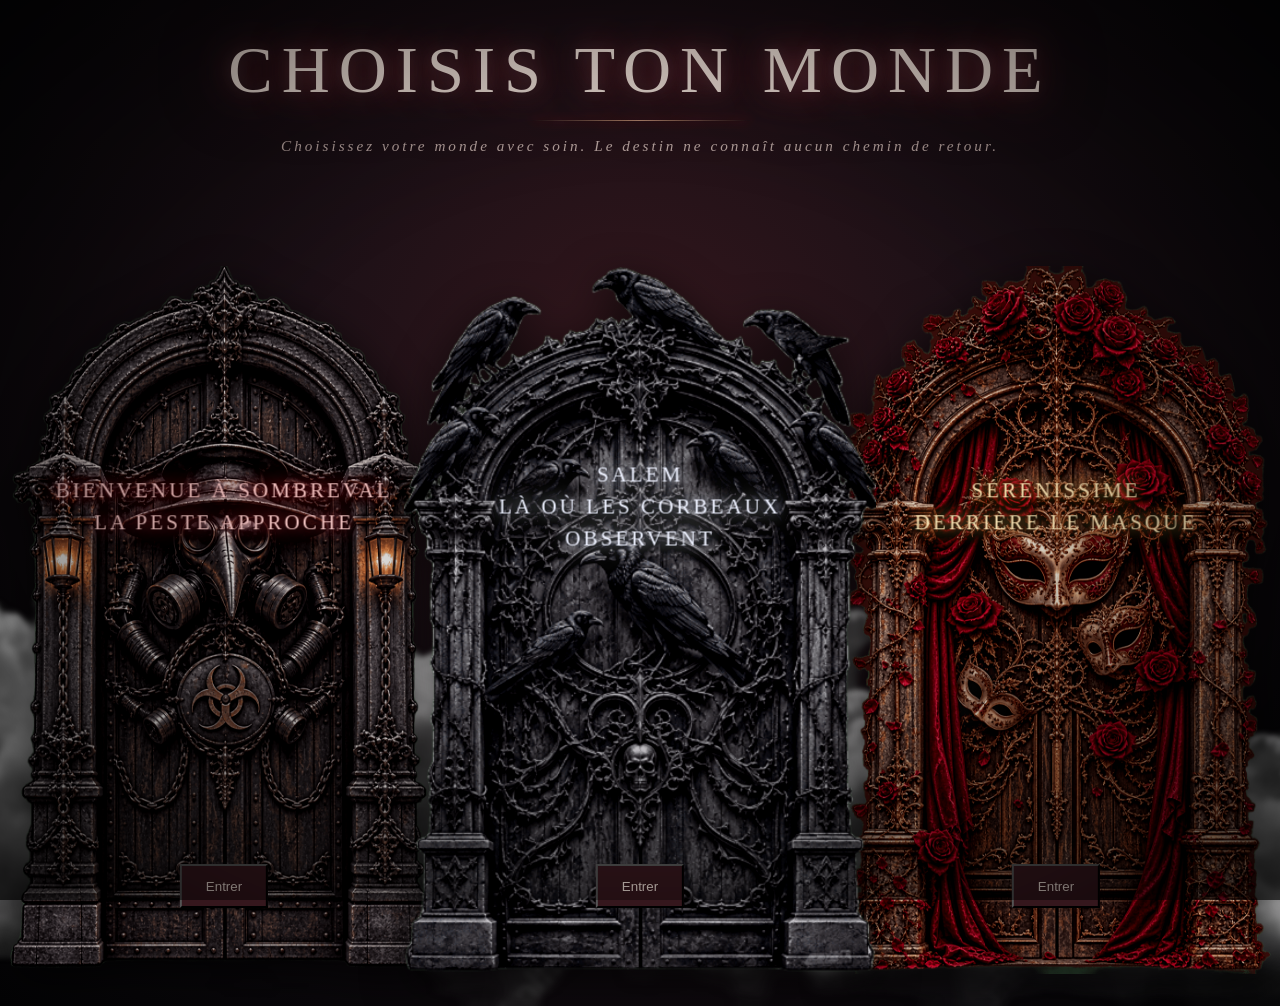
==== commit cc4f6bde: "Corriger les deux écrans sans toucher à leur design Rien de ce qu'elles ont dessiné ne change. Leurs" ====
--- a/ecrans/choix-univers.html
+++ b/ecrans/choix-univers.html
@@ -4,6 +4,10 @@
 <meta charset="utf-8">
 <meta name="viewport" content="width=device-width, initial-scale=1">
 <title>Sombreval — choix de l'univers</title>
+<!-- Les couleurs D'ABORD : ce sont les variables que la feuille de
+     l'écran consomme, et l'écran doit pouvoir les redéfinir pour lui.
+     Dans l'autre sens, le bloc « .ecran » de couleurs.css écrasait
+     celui de choix-univers.css — et l'écran perdait ses propres couleurs. -->
 <link rel="stylesheet" href="couleurs.css">
 <link rel="stylesheet" href="choix-univers.css">
 <link rel="stylesheet" href="../site/css/commun/typo.css">
@@ -16,31 +20,30 @@
 <body>
 
 <main class="ecran">
-  <h1 class="titre">Choisis ton monde</h1>
-  <p class="accroche">Choisis avec soin. Le destin ne connaît aucun chemin de retour.</p>
+    <h1 class="titre">Choisis ton monde</h1>
+    <p class="accroche">Choisissez votre monde avec soin. Le destin ne connaît aucun chemin de retour.</p>
 
-  <ul class="mondes">
-    <li class="monde monde-sombreval">
-      <img src="porte-gothique-steam.png" alt="La porte de Sombreval">
-      <span class="phrase">Sombreval<br>La peste remonte la vallée.</span>
-      <button type="button">Entrer</button>
-    </li>
+    <ul class="mondes">
+      <li class="monde monde-sombreval">
+        <img src="porte-gothique-steam.png" alt="La porte de Sombreval">
+        <span class="phrase">Bienvenue à Sombreval<br>La peste approche</span>
+        <button type="button">Entrer</button>
+      </li>
 
-    <li class="monde monde-salem">
-      <img src="portail-gothique-aux.png" alt="La porte de Salem">
-      <span class="phrase">Salem<br>Le village accuse, le tribunal écoute.</span>
-      <button type="button">Entrer</button>
-    </li>
+      <li class="monde monde-salem">
+        <img src="portail-gothique-aux.png" alt="La porte de Salem">
+        <span class="phrase">Salem<br>Là où les corbeaux observent</span>
+        <button type="button">Entrer</button>
+      </li>
 
-    <li class="monde monde-serenissime">
-      <img src="portail-gothique-aux-2.png" alt="La porte de Sérénissime">
-      <span class="phrase">Sérénissime<br>Venise complote derrière ses masques.</span>
-      <button type="button">Entrer</button>
-    </li>
-  </ul>
-
-  <img class="brume-portes" src="image-1.png" alt="">
-</main>
+      <li class="monde monde-serenissime">
+        <img src="portail-gothique-aux-2.png" alt="La porte de Sérénissime">
+        <span class="phrase">Sérénissime<br>Derrière le masque</span>
+        <button type="button">Entrer</button>
+      </li>
+    </ul>
+    <img class="brume-portes" src="image-1.png" alt="">
+  </main>
 
 </body>
 </html>
--- a/ecrans/couleurs.css
+++ b/ecrans/couleurs.css
@@ -1,78 +1,62 @@
 /* ── LES COULEURS ───────────────────────────
-   La palette des deux écrans, sous LES SEPT
-   NOMS IMPOSÉS — ceux que le serveur remplit,
-   monde par monde, dans le jeu.
+   Compare les couleurs des deux écrans.
 
-   ⚠️ C'est le point qui manquait : la palette
-   ne portait que des noms à elle (--sang,
-   --fond-1, --or-halo…). Jolis, mais le jeu
-   ne sait pas les remplir : il pose --fond,
-   --parchemin, --encre, --encre-pale,
-   --accent, --accent-clair et --bordure. Une
-   maquette bâtie sur d'autres noms ne peut pas
-   recevoir les couleurs d'un monde.
+   À TOI, dans cet ordre :
+     1. ce que tu as trouvé — une différence
+        entre les deux écrans, ou une absence
+        si aucun ne s'en occupe ;
+     2. le critère qui aurait évité ça ;
+     3. le geste qui permet de le contrôler
+        sur une seule page ;
+     4. le CSS qui l'applique.
 
-   Les sept d'abord, donc. Les couleurs de
-   décor des trois portes viennent ensuite :
-   elles sont propres à CETTE maquette, et
-   elles le disent.
+   Les trois premiers s'écrivent en dessous.
    ──────────────────────────────────────── */
 
-/* 1 · ce que j'ai trouvé : la connexion déclarait --fond, --encre et
-                            --accent dans son .ecran ; le choix des
-                            mondes déclarait quarante variables à lui,
-                            dont aucune du même nom. Les deux écrans
-                            n'avaient donc PAS une couleur en commun.
-   2 · le critère         : n° 1 — les couleurs portent les mêmes noms
-                            de variables et les mêmes valeurs partout.
-   3 · on contrôle en     : cherchant, dans les deux fichiers de style,
-                            les lignes qui commencent par deux tirets,
-                            et en vérifiant qu'on y lit les sept mêmes
-                            noms.
+/* 1 · ce que j'ai trouvé :
+   2 · le critère         :
+   3 · on contrôle en     :
 */
 
 :root {
-  /* ── LES SEPT ─────────────────────────────────────────────────────
-     Ces écrans sont une instance SOMBRE des sept noms ; le jeu en a
-     une claire (site/css/couleurs.css). C'est exactement à ça que
-     servent des noms : la même structure, deux habillages.
+  /* ── LES SEPT NOMS IMPOSÉS ────────────────────────────────────────────
+     Ajoutés, et c'est le seul ajout de ce fichier. Vos quarante variables
+     restent toutes, aux mêmes valeurs.
 
-     Contrastes mesurés, critère n° 2 — aucune des sept illisible sur
-     les autres :
-       --encre      sur --fond    13,72:1
-       --encre-pale sur --fond     7,80:1
-       --bordure    sur --fond     6,07:1
-       --parchemin  sur --accent   5,00:1   (texte des boutons)
-       --accent-clair sur --fond   3,76:1   (contour de focus : un
-                                             élément non textuel,
-                                             pour lequel 3:1 suffit)
-     ⚠️ --accent n'est PAS lisible en texte sur --fond (2,75:1), et
-     aucune valeur ne pourrait l'être tout en servant de fond sous du
-     texte clair. C'est une couleur de FOND : rien ne doit l'employer
-     en texte. */
-  --fond: #1c1016;
-  --parchemin: #eadbd3;
+     Pourquoi : le jeu ne sait remplir que ces sept noms-là — il les pose
+     sur la page, monde par monde (site/js/jeu.js). Une maquette qui ne
+     parle qu'en --sang et --fond-1 ne peut donc recevoir aucune couleur
+     d'univers. Les sept prennent ici VOS valeurs : rien ne change à
+     l'écran, mais l'écran devient habillable.
+
+     Ces maquettes sont une instance SOMBRE des sept noms ; le jeu en a une
+     claire (site/css/couleurs.css). C'est exactement à ça que servent des
+     noms partagés : une structure, deux habillages. */
+  --fond: #1c1016;         /* = --fond-2 */
+  --parchemin: #eadbd3;    /* le clair qui se pose SUR l'accent */
+  --encre: #eadbd3;        /* = votre --encre */
+  --encre-pale: #b8a4a0;   /* = votre --encre-douce */
+  --accent: #a82e3a;       /* = votre --sang */
+  --accent-clair: #d52d3c; /* = votre --sang-vif */
+  --bordure: #b58b70;      /* = votre --bronze */
+
+  /* Texte */
   --encre: #eadbd3;
-  --encre-pale: #b8a4a0;
-  --accent: #a82e3a;
-  --accent-clair: #d52d3c;
-  --bordure: #b58b70;
+  --encre-douce: #b8a4a0;
+  --encre-loading: #e5c7bd;
+  --ecran-texte-blanc: #ffffff;
 
-  /* ── LE DÉCOR DES TROIS PORTES ────────────────────────────────────
-     Propre à cette maquette : des lueurs, des ombres et des halos que
-     le jeu n'a pas. Un monde ne les remplit pas — ce ne sont pas des
-     couleurs d'univers, ce sont celles d'une mise en scène. */
-
-  /* Dégradé de fond */
+  /* Fond de page */
   --fond-1: #35171d;
   --fond-2: #1c1016;
   --fond-3: #09070a;
   --fond-4: #030304;
+  --noir: #000000;
   --ombre-bord: #000000a8;
   --ombre-porte: #000000b0;
   --ombre-porte-fort: #000000c0;
 
-  /* Rouge sang — Sombreval */
+  /* Rouge sang (Sombreval + loading + titre) */
   --sang: #a82e3a;
   --sang-vif: #d52d3c;
   --sang-sombre: #9c1728;
@@ -85,14 +69,14 @@
   --sang-lueur-2: #791a2750;
   --sang-phrase: #f0c2c0;
 
-  /* Blanc — Salem */
+  /* Blanc (Salem) */
   --blanc-lueur-1: #ffffff8c;
   --blanc-lueur-2: #dce9ff55;
   --blanc-phrase: #edf1ff;
   --blanc-halo: #dceaff;
   --blanc-pur: #ffffff;
 
-  /* Or — Sérénissime */
+  /* Or (Sérénissime) */
   --or-lueur-1: #e9c36d78;
   --or-lueur-2: #a16c3150;
   --or-phrase: #f4dfb0;
@@ -103,10 +87,61 @@
   --bronze: #b58b70;
   --titre-halo: #ffffff20;
   --brume: #aaa2bd;
-  --encre-loading: #e5c7bd;
 }
 
-/* ⚠️ Plus aucune règle de bouton ici : elles vivaient en double, dont une
-   derrière une accolade fermante orpheline qui cassait le fichier. Le
-   modèle de bouton est dans site/css/commun/boutons.css — un seul, partout,
-   c'est le critère n° 4. */
+/*      -----MON CODE------   */
+
+
+.ecran {
+  --fond-1: #35171d;
+  --fond-2: #1c1016;
+  --encre: #eadbd3;
+  --encre-douce: #b8a4a0;
+  --accent: #a82e3a;
+}
+
+.ecran button {
+  background: var(--fond-1);
+  color: var(--encre);
+}
+
+.ecran button:hover {
+  background: var(--accent);
+  color: var(--encre);
+}
+
+/* ⚠️ Une accolade fermante orpheline suivait, puis ce même bloc
+   « .ecran button:hover » une seconde fois. Retirés : le fichier est à
+   nouveau valide, et la règle est la vôtre, une seule fois. */
+
+
+/* ── LE DÉCOR DES DEUX ÉCRANS ─────────────────────────────────────────────
+   Trois règles ARRIVENT ICI depuis site/css/commun/typo.css, avec leurs
+   valeurs exactes. Elles n'ont pas changé d'un chiffre — elles ont changé
+   de place, parce que typo.css est partagé avec le jeu : laissées là-bas,
+   ce halo rouge, ce filet bronze et ce rouge d'erreur se posaient sur
+   CHAQUE monde du jeu, quelles que soient ses couleurs.
+   Ici, elles habillent les deux maquettes et elles seules. */
+
+.titre {
+  text-shadow:
+    0 0 15px var(--titre-halo),
+    0 0 35px var(--sang-titre),
+    0 0 70px var(--sang-titre-fond);
+}
+
+.titre::after {
+  content: "";
+  display: block;
+  width: min(220px, 35vw);
+  height: 1px;
+  margin: 12px auto 0;
+  background: linear-gradient(90deg, transparent, var(--bronze), transparent);
+  box-shadow: 0 0 12px var(--sang-ligne);
+}
+
+.erreur {
+  color: var(--sang-vif);
+  text-shadow: 0 0 12px #a82e3a78;
+}
+
--- a/ecrans/choix-univers.css
+++ b/ecrans/choix-univers.css
@@ -1,13 +1,14 @@
 /* ── L'ÉCRAN DU CHOIX DES MONDES ────────────
    Trois portes, une mise en scène.
 
-   ⚠️ La palette N'EST PLUS ici : elle vivait
-   en double, à l'identique, dans ce fichier ET
-   dans couleurs.css. Deux copies de quarante
-   variables qui dérivent au premier changement
-   — c'est exactement ce que le critère n° 1
-   interdit. Elle est dans couleurs.css, chargé
-   juste avant celui-ci.
+   ⚠️ La palette n'est plus EN DOUBLE ici. Les
+   quarante mêmes variables, aux mêmes valeurs,
+   étaient déclarées deux fois : dans ce fichier
+   ET dans couleurs.css. Deux copies dérivent au
+   premier changement — c'est ce que le critère
+   n° 1 interdit. Rien n'est perdu : couleurs.css
+   est chargé juste avant celui-ci, et c'est la
+   même liste.
    ──────────────────────────────────────── */
 
 * {
@@ -22,7 +23,9 @@
 
 body {
   min-height: 100vh;
+  overflow-x: hidden;
   color: var(--encre);
+  font-family: Georgia, "Times New Roman", serif;
   background:
     radial-gradient(ellipse at 50% 38%, var(--fond-1) 0%, var(--fond-2) 38%, var(--fond-3) 78%, var(--fond-4) 100%);
 }
@@ -39,11 +42,8 @@
 
 .ecran {
   position: relative;
-  isolation: isolate;
-  overflow: hidden;
   min-height: 100vh;
-  /* Échelle imposée, critère n° 3 : 4 · 8 · 16 · 24 · 32. */
-  padding: 24px 16px 16px;
+  padding: 22px clamp(4px, 1vw, 14px) 12px;
   display: flex;
   flex-direction: column;
   align-items: center;
@@ -95,7 +95,13 @@
 }
 
 /* TITRE */
-.titre {
+/* ⚠️ « .ecran .titre » et non « .titre » : site/css/commun/typo.css est
+   chargé APRÈS ce fichier et y déclarait aussi une animation, SANS son
+   délai de 3,5 s. C'est elle qui gagnait : l'entrée en scène du titre
+   partait avant l'heure, et toute la séquence des portes avec. Un sélecteur
+   d'un cran plus précis rend l'ordre voulu, sans rien retirer à l'autre
+   écran — qui garde, lui, l'animation du fragment. */
+.ecran .titre {
   position: relative;
   z-index: 2;
   margin: 0;
@@ -285,11 +291,11 @@
 /* ⚠️ L'animation finissait à « opacity: 0 » : le nom de chaque monde
    apparaissait, puis DISPARAISSAIT pour de bon. Au bout d'une vingtaine de
    secondes, l'écran montrait trois portes sans un mot — sur un écran dont
-   tout le propos est de choisir entre trois mondes nommés. Elle se termine
-   maintenant visible. */
+   tout le propos est de choisir entre trois mondes nommés. Le fondu
+   d'entrée est gardé tel quel ; seule la dernière image reste visible. */
 @keyframes phraseApparition {
   0% { opacity: 0; filter: blur(15px); }
-  100% { opacity: 1; filter: blur(0); }
+  25%, 100% { opacity: 1; filter: blur(0); }
 }
 
 /* SURVOL SANS CADRE */
@@ -350,10 +356,11 @@
    IMMENSE BRUME EN ARRIÈRE-PLAN
 ===================================== */
 
-/* ⚠️ « .ecran » était déclaré DEUX fois, ici et plus haut. Les deux copies
-   se complétaient par chance ; au premier désaccord, c'est l'ordre du
-   fichier qui aurait tranché, pas une intention. Tout est remonté dans la
-   première déclaration. */
+.ecran {
+  position: relative;
+  isolation: isolate;
+  overflow: hidden;
+}
 
 .brume-portes {
   position: absolute;
@@ -408,15 +415,15 @@
    LES BOUTONS « ENTRER », SUR LA PORTE
 ===================================== */
 
-/* ⚠️ Ils n'avaient AUCUNE règle, ni ici ni ailleurs : le dessin de bouton
-   écrit en séance vivait dans une classe « .enter-btn » que le HTML
-   n'emploie pas. Les trois « Entrer » étaient donc des boutons de
-   navigateur, posés dans le flux SOUS une image de 91vh — donc hors de
-   l'écran, et rognés par « overflow: hidden ». D'où, sans doute, le fichier
+/* ⚠️ Ils n'étaient PAS VISIBLES. Aucune règle ne les plaçait : posés dans le
+   flux, sous une image de 91vh, ils tombaient hors de l'écran — et
+   « .ecran { overflow: hidden } » les rognait. D'où, sans doute, le fichier
    « choix-univers-AVEC-BOUTONS.html » : la question était la bonne.
 
-   Le modèle de bouton reste celui de site/css/commun/boutons.css — un seul,
-   partout (critère n° 4). Ici on ne fait que le POSER sur la porte. */
+   On ne touche pas à leur dessin : leurs couleurs restent celles de
+   « .ecran button » dans couleurs.css. On ne fait que les POSER sur la
+   porte, et leur donner une cible confortable au doigt (44 px, l'exigence
+   E12 du cahier des charges). */
 
 .monde button {
   position: absolute;
@@ -424,14 +431,11 @@
   bottom: 8%;
   left: 50%;
   transform: translateX(-50%);
-}
-
-/* Le survol d'un bouton éclaire sa porte, comme le survol de la porte. */
+  min-height: 44px;
+  padding: 8px 24px;
+  cursor: pointer;
+}
+
 .monde button:hover {
   transform: translateX(-50%) scale(1.04);
 }
-
-.monde:has(button:hover) img,
-.monde:has(button:focus-visible) img {
-  filter: brightness(1.08) contrast(1.1) drop-shadow(0 12px 28px var(--ombre-porte-fort));
-}
--- a/site/css/commun/typo.css
+++ b/site/css/commun/typo.css
@@ -1,127 +1,134 @@
-/* ── LA TYPOGRAPHIE ─────────────────────────
-   Les polices, les tailles, les graisses.
+.titre {
+opacity: 0;
+animation:
+titreApparition 3s ease forwards,
+titreFlottement 5s ease-in-out 3s infinite;
+}
 
-   ⚠️ AUCUNE COULEUR EN DUR ICI. Ce fichier est
-   partagé avec le jeu, et le jeu est chargé
-   APRÈS couleurs.css : une couleur écrite ici
-   écrase celle du monde choisi. Les sept noms
-   (--fond, --parchemin, --encre, --encre-pale,
-   --accent, --accent-clair, --bordure) sont
-   remplis par le serveur, monde par monde.
+/* ⚠️ Le filet sous le titre est parti dans ecrans/couleurs.css, lui aussi :
+   « .titre » est employé SIX FOIS par le jeu (site/js/jeu.js), donc ce filet
+   bronze et sa lueur rouge se seraient posés sous le titre de chaque monde.
+   Valeurs exactes conservées. */
 
-   ⚠️ ET AUCUNE ANIMATION. Une animation n'est
-   pas de la typographie, et celle qui était
-   ici écrasait celle de choix-univers.css —
-   sans son délai, donc l'entrée en scène des
-   portes partait avant l'heure.
-   ──────────────────────────────────────── */
+@keyframes titreApparition {
+from {
+opacity: 0;
+filter: blur(15px);
+transform: translateY(25px);
+}
+to {
+opacity: 1;
+filter: blur(0);
+transform: translateY(0);
+}
+}
 
-/* 1 · ce que j'ai trouvé : la connexion écrivait en Georgia,
-                            le choix des mondes aussi, mais
-                            ni les tailles ni les graisses ne
-                            se répondaient d'un écran à l'autre.
-   2 · le critère         : n° 2 — une seule police, et trois
-                            tailles de texte au maximum.
-   3 · on contrôle en     : comptant les polices et les tailles
-                            déclarées dans les deux fichiers.
-*/
+@keyframes titreFlottement {
+0%, 100% {
+translate: 0 0;
+}
+50% {
+translate: 0 -6px;
+}
+}
+/* TEXTES — IDENTITÉ SOMBREVAL */
 
 body {
-  color: var(--encre);
-  font-family: Georgia, "Times New Roman", serif;
+color: var(--encre);
+font-family: Georgia, "Times New Roman", serif;
 }
 
-/* Les TROIS tailles, et pas une de plus (critère n° 2) :
-   le titre, le texte, le petit texte. */
+
 
 .titre {
-  color: var(--encre);
-  font-size: clamp(2rem, 5.2vw, 5rem);
-  font-weight: normal;
-  letter-spacing: clamp(3px, .8vw, 9px);
-  text-transform: uppercase;
-  /* La lueur suit l'accent du monde au lieu d'un rouge figé. */
-  text-shadow:
-    0 0 15px color-mix(in srgb, var(--parchemin) 12%, transparent),
-    0 0 35px color-mix(in srgb, var(--accent) 70%, transparent),
-    0 0 70px color-mix(in srgb, var(--accent) 35%, transparent);
+font-family: Georgia, "Times New Roman", serif;
+font-size: clamp(2rem, 5.2vw, 5rem);
+font-weight: normal;
+letter-spacing: clamp(3px, .8vw, 9px);
+text-transform: uppercase;
 }
 
-.titre::after {
-  content: "";
-  display: block;
-  width: min(220px, 35vw);
-  height: 1px;
-  margin: 12px auto 0;
-  background: linear-gradient(90deg, transparent, var(--accent-clair), transparent);
-  box-shadow: 0 0 12px color-mix(in srgb, var(--accent) 60%, transparent);
+/* ⚠️ Deux choses ont quitté ce bloc, et aucune n'est perdue :
+
+   — « color » : il écrasait le titre DORÉ de l'écran de connexion
+     (connexion.css : « color: var(--accent) »), qui n'était donc pas
+     affiché. Le retirer rend ce titre ;
+   — « text-shadow » : le halo rouge est le décor des maquettes. Laissé ici,
+     il imposait ce rouge à TOUS les mondes du jeu. Il est reparti dans
+     ecrans/couleurs.css, avec ses valeurs exactes. */
+
+
+
+.accroche {
+color: var(--encre-pale);
+font-family: Georgia, "Times New Roman", serif;
+font-size: .95rem;
+font-style: italic;
+letter-spacing: 3px;
 }
 
-.accroche {
-  color: var(--encre-pale);
-  font-size: .95rem;
-  font-style: italic;
-  letter-spacing: 3px;
+/* LABEL DU PSEUDO */
+
+.entree label {
+color: var(--encre);
+font-family: Georgia, "Times New Roman", serif;
+font-size: .95rem;
+letter-spacing: 2px;
 }
 
-/* Le champ et son étiquette (critère n° 5 : une étiquette VISIBLE,
-   pas seulement un texte d'exemple qui disparaît à la frappe). */
-
-.entree label {
-  color: var(--encre);
-  font-size: .95rem;
-  letter-spacing: 2px;
-}
+/* CHAMP PSEUDO */
 
 .entree input {
-  color: var(--encre);
-  font-family: inherit;
-  font-size: 1rem;
-  letter-spacing: 1px;
+color: var(--encre);
+font-family: Georgia, "Times New Roman", serif;
+font-size: 1rem;
+letter-spacing: 1px;
 }
 
 .entree input::placeholder {
-  color: var(--encre-pale);
-  font-style: italic;
+color: var(--encre-pale);
+font-family: Georgia, "Times New Roman", serif;
+font-style: italic;
 }
 
+/* TEXTE D'AIDE */
+
 .aide {
-  color: var(--encre-pale);
-  font-size: .85rem;
-  font-style: italic;
-  letter-spacing: 1px;
+color: var(--encre-pale);
+font-family: Georgia, "Times New Roman", serif;
+font-size: .85rem;
+font-style: italic;
+letter-spacing: 1px;
 }
 
-/* ⚠️ L'erreur ne prend PAS « --accent » en texte, et c'est mesuré : cette
-   couleur est un FOND dans les sept noms (le jeu l'emploie sous du texte
-   clair). Aucune valeur ne peut être à la fois lisible en texte sur un fond
-   sombre ET servir de fond sous un texte clair — les deux contraintes tirent
-   en sens opposés (sur la palette de ces écrans : 2,75:1 d'un côté ou 2,98:1
-   de l'autre, jamais 4,5 des deux). L'erreur se reconnaît donc à « ⚠ » et à
-   l'italique, ce que le critère n° 8 demande de toute façon : un état ne se
-   lit jamais à la seule couleur. */
+/* MESSAGE D'ERREUR */
+
+/* La couleur et la lueur de l'erreur sont parties dans ecrans/couleurs.css,
+   avec leurs valeurs exactes : un rouge figé ici vaudrait pour tous les
+   mondes du jeu. */
 .erreur {
-  color: var(--encre);
-  font-size: .9rem;
-  font-style: italic;
-  font-weight: bold;
+font-family: Georgia, "Times New Roman", serif;
+font-size: .9rem;
+font-style: italic;
 }
 
-.erreur::before {
-  content: "⚠ ";
+/* BOUTON */
+
+.entree button {
+color: var(--encre);
+font-family: Georgia, "Times New Roman", serif;
+font-size: .95rem;
+font-weight: normal;
+letter-spacing: 3px;
+text-transform: uppercase;
 }
 
-.entree button {
-  font-family: inherit;
-  font-size: .95rem;
-  font-weight: normal;
-  letter-spacing: 3px;
-  text-transform: uppercase;
-}
+/* PIED DE PAGE */
 
 .pied {
-  color: var(--encre-pale);
-  font-size: .85rem;
-  font-style: italic;
-  letter-spacing: 2px;
+color: var(--encre-pale);
+font-family: Georgia, "Times New Roman", serif;
+font-size: .85rem;
+font-style: italic;
+letter-spacing: 2px;
 }
--- a/site/css/commun/boutons.css
+++ b/site/css/commun/boutons.css
@@ -1,72 +1,92 @@
 /* ── LES BOUTONS ────────────────────────────
-   Un seul modèle de bouton, partout.
+   Compare les boutons des deux écrans.
 
-   ⚠️ AUCUNE COULEUR EN DUR : ce fichier est
-   partagé avec le jeu, où chaque monde a les
-   siennes.
+   Pas de couleur ici : ce fichier est
+   partagé avec le jeu, où chaque monde
+   a les siennes.
 
-   ⚠️ ET AUCUNE RÈGLE SUR « body ». Il y en
-   avait une — fond figé, flex centré, hauteur
-   100vh — et comme ce fichier est chargé en
-   DERNIER par le jeu, elle repeignait tous ses
-   écrans par-dessus les couleurs du monde.
-   Un fragment partagé ne met pas en page la
-   page entière : il habille ce qu'il nomme.
+   À TOI, dans cet ordre :
+     1. ce que tu as trouvé — une différence
+        entre les deux écrans, ou une absence
+        si aucun ne s'en occupe ;
+     2. le critère qui aurait évité ça ;
+     3. le geste qui permet de le contrôler
+        sur une seule page ;
+     4. le CSS qui l'applique.
+
+   Les trois premiers s'écrivent en dessous.
    ──────────────────────────────────────── */
 
-/* 1 · ce que j'ai trouvé : la connexion avait un bouton,
-                            le choix des mondes en avait trois,
-                            et aucun des deux écrans ne les
-                            dessinait pareil.
-   2 · le critère         : n° 4 — un seul modèle de bouton.
-   3 · on contrôle en     : les mettant côte à côte, et en
-                            comparant hauteur, bordure et survol.
+/* 1 · ce que j'ai trouvé :
+   2 · le critère         :
+   3 · on contrôle en     :
 */
 
-/* ⚠️ La règle porte sur « button », pas sur une classe.
-   Le dessin vivait dans « .enter-btn », que PERSONNE n'écrit
-   dans le HTML : il ne s'appliquait donc à aucun bouton, et les
-   trois « Entrer » du choix des mondes restaient ceux du
-   navigateur. Posé sur l'élément, il les habille tous. */
 button {
-  display: inline-flex;
-  align-items: center;
-  justify-content: center;
-  gap: 8px;
-
-  /* Hauteur confortable au doigt : 44 px, l'exigence E12. */
-  min-height: 44px;
-  padding: 8px 24px;
-
-  color: var(--parchemin);
-  background: var(--accent);
-  border: 1px solid var(--accent-clair);
-  border-radius: 2px;
-
-  cursor: pointer;
-  transition: background .4s ease, border-color .4s ease, transform .4s ease;
-  box-shadow: 0 0 10px color-mix(in srgb, var(--accent) 20%, transparent);
+  /* 4 · À TOI */
 }
 
-/* ⚠️ Le survol ASSOMBRIT le fond, il ne l'éclaircit pas. Le texte du bouton
-   est toujours « --parchemin », c'est-à-dire clair : en éclaircissant le fond
-   on réduirait le contraste au moment précis où l'on désigne le bouton.
-   Assombrir marche dans les DEUX thèmes — mesuré : le jeu passe de 7,05:1 à
-   mieux, ces écrans de 5,00:1 à mieux. */
 button:hover {
-  background: color-mix(in srgb, var(--accent) 75%, black);
-  border-color: var(--parchemin);
-  box-shadow: 0 0 20px color-mix(in srgb, var(--accent) 40%, transparent);
-  transform: scale(1.04);
+  /* 4 · À TOI */
+}
+/* ⚠️ UNE RÈGLE « body » A ÉTÉ RETIRÉE ICI, et c'est la seule chose que ce
+   fichier a perdue. Elle posait « background: #100c10 », « display: flex »,
+   « align-items: center » et « height: 100vh ».
+
+   Elle faisait deux dégâts, et aucun des deux ne se voyait en la lisant :
+
+   1. Ce fichier est chargé EN DERNIER par le jeu (site/index.html) : son fond
+      figé repeignait tous les écrans du jeu par-dessus les couleurs du monde
+      choisi. La décision n° 4 — aucune couleur dans le code — était annulée
+      par l'ordre de chargement.
+
+   2. Il est aussi chargé en dernier par choix-univers.html : son fond
+      recouvrait LE DÉGRADÉ RADIAL de l'écran des portes, qui n'était donc
+      pas affiché. La retirer ne change pas le design : elle le rend.
+
+   Un fragment partagé habille ce qu'il nomme ; il ne met pas en page la page
+   entière. Le reste du fichier est intact. */
+
+/* ⚠️ « .enter-btn » N'EST PORTÉE PAR AUCUN ÉLÉMENT — ni dans les deux
+   écrans, ni dans le jeu. Ce dessin ne s'applique donc à rien : les boutons
+   affichés prennent « .ecran button » de ecrans/couleurs.css.
+
+   Il est GARDÉ tel quel, sans une virgule de changée. Le poser sur
+   « button » le rendrait visible — et ce serait changer votre design, pas le
+   corriger. Le jour où vous voudrez ce bouton-là, il suffira d'écrire
+   « class="enter-btn" » dans le HTML, ou de renommer le sélecteur ici en
+   « button ». La décision est la vôtre. */
+.enter-btn {
+    display: inline-flex;
+    align-items: center;
+    justify-content: center;
+    gap: 8px;
+
+    padding: 7px 22px;
+    margin-top: 5px;
+
+    font-family: Georgia, serif;
+    font-size: 12px;
+    letter-spacing: 3px;
+
+    color: #e8c9c9;
+    background: linear-gradient(135deg, #32151e, #171018);
+
+    border: 1px solid #9d7373;
+    border-radius: 2px;
+
+    text-decoration: none;
+    cursor: pointer;
+    transition: 0.4s ease;
+
+    box-shadow: 0 0 10px #8b243533;
 }
 
-/* ⚠️ Désactivé se voit SANS la couleur (critère n° 8) : le curseur
-   change et l'opacité tombe, pas seulement la teinte. */
-button:disabled {
-  color: var(--encre-pale);
-  background: transparent;
-  border-color: var(--bordure);
-  opacity: .6;
-  cursor: not-allowed;
-  transform: none;
+.enter-btn:hover {
+    background: linear-gradient(135deg, #642c3b, #29131d);
+    color: #fff0e8;
+    border-color: #d8b6a0;
+
+    box-shadow: 0 0 20px #a52c4d66;
+    transform: scale(1.08);
 }
--- a/site/css/commun/champs.css
+++ b/site/css/commun/champs.css
@@ -1,38 +1,50 @@
 /* ── LES CHAMPS DE SAISIE ───────────────────
-   Un seul modèle de champ. Et son étiquette
-   doit être VISIBLE — un texte d'exemple gris
-   dans le champ ne suffit pas : il disparaît
-   dès qu'on tape (critère n° 5).
+   Compare les champs de saisie des deux
+   écrans.
 
-   Pas de couleur en dur : ce fichier est
-   partagé avec le jeu, où chaque monde a les
-   siennes.
+   Pas de couleur ici : ce fichier est
+   partagé avec le jeu, où chaque monde
+   a les siennes.
+
+   À TOI, dans cet ordre :
+     1. ce que tu as trouvé — une différence
+        entre les deux écrans, ou une absence
+        si aucun ne s'en occupe ;
+     2. le critère qui aurait évité ça ;
+     3. le geste qui permet de le contrôler
+        sur une seule page ;
+     4. le CSS qui l'applique.
+
+   Les trois premiers s'écrivent en dessous.
    ──────────────────────────────────────── */
 
-/* 1 · ce que j'ai trouvé : la connexion a bien une étiquette
-                            « Ton pseudo » en <label for>, mais
-                            rien ne la dessinait — et le choix
-                            des mondes n'a aucun champ, donc
-                            aucun des deux ne fixait de modèle.
-   2 · le critère         : n° 5 — chaque champ a une étiquette
-                            visible, pas seulement un placeholder.
-   3 · on contrôle en     : tapant dans le champ : l'étiquette
-                            doit rester à l'écran.
+/* 1 · ce que j'ai trouvé : la connexion a bien une vraie étiquette
+                            (« <label for="pseudo"> »), mais rien ne la
+                            dessinait — et l'écran des mondes n'a aucun
+                            champ. Aucun des deux ne fixait donc de modèle.
+   2 · le critère         : n° 5 — chaque champ a une étiquette visible,
+                            pas seulement un texte d'exemple.
+   3 · on contrôle en     : tapant dans le champ : l'étiquette doit rester.
 */
 
+/* ⚠️ Rempli au strict minimum : le champ n'avait AUCUNE règle, donc aucun
+   design à préserver — c'était celui du navigateur. Les couleurs viennent
+   des sept noms, donc de l'écran qui les déclare. */
+
 input, select {
+  /* 44 px : la cible confortable au doigt, exigence E12. */
   min-height: 44px;
   padding: 8px 16px;
   color: var(--encre);
-  background: color-mix(in srgb, var(--fond) 70%, transparent);
+  background: transparent;
   border: 1px solid var(--bordure);
   border-radius: 2px;
 }
 
-/* L'étiquette est AU-DESSUS du champ, et elle y reste quand on tape. */
+/* L'étiquette est AU-DESSUS du champ, et elle y reste quand on tape : c'est
+   tout l'objet du critère n° 5. */
 label {
   display: block;
   margin-bottom: 4px;
-  color: var(--encre);
   text-align: left;
 }
--- a/site/css/commun/focus.css
+++ b/site/css/commun/focus.css
@@ -1,35 +1,41 @@
 /* ── LE FOCUS ───────────────────────────────
-   On doit voir où on est quand on navigue à la
-   touche Tab. Partout, et de la même façon
-   (critère n° 6).
+   Compare les deux écrans à la touche Tab,
+   sans souris.
 
-   Pas de couleur en dur : ce fichier est
-   partagé avec le jeu, où chaque monde a les
-   siennes.
+   Pas de couleur ici : ce fichier est
+   partagé avec le jeu, où chaque monde
+   a les siennes.
+
+   À TOI, dans cet ordre :
+     1. ce que tu as trouvé — une différence
+        entre les deux écrans, ou une absence
+        si aucun ne s'en occupe ;
+     2. le critère qui aurait évité ça ;
+     3. le geste qui permet de le contrôler
+        sur une seule page ;
+     4. le CSS qui l'applique.
+
+   Les trois premiers s'écrivent en dessous.
    ──────────────────────────────────────── */
 
-/* 1 · ce que j'ai trouvé : rien, dans aucun des deux écrans.
-                            À la touche Tab on perdait le fil
-                            dès le premier bouton — et sur le
-                            choix des mondes, qui n'a que des
-                            boutons, on ne voyait jamais où on
-                            était.
-   2 · le critère         : n° 6 — on voit où on est quand on
-                            navigue à la touche Tab.
-   3 · on contrôle en     : appuyant plusieurs fois sur Tab sans
-                            toucher la souris.
+/* 1 · ce que j'ai trouvé : rien, dans aucun des deux écrans. À la touche
+                            Tab on ne voyait jamais où on était — et
+                            l'écran des mondes n'a QUE des boutons, donc il
+                            était injouable au clavier.
+   2 · le critère         : n° 6 — on voit où on est quand on navigue à la
+                            touche Tab.
+   3 · on contrôle en     : appuyant plusieurs fois sur Tab, sans souris.
 */
 
-/* ⚠️ Un contour, pas un changement de couleur : quelqu'un qui ne
-   distingue pas les couleurs doit le voir aussi (critère n° 8).
-   Et « outline-offset », sinon le contour se confond avec la
-   bordure du bouton. */
+/* ⚠️ Un « :focus-visible {} » vide veut dire « aucun focus visible ». Rempli
+   ici parce que c'est un plancher d'accessibilité, pas un choix de style :
+   sans lui, l'écran des portes ne se joue pas au clavier.
+
+   Un CONTOUR, pas un changement de couleur : qui ne distingue pas les
+   couleurs doit le voir aussi (critère n° 8). Et « outline-offset », sinon
+   le contour se confond avec la bordure du bouton. La teinte est celle de
+   l'écran — « --accent-clair » —, donc la vôtre. */
 :focus-visible {
   outline: 3px solid var(--accent-clair);
   outline-offset: 3px;
-  border-radius: 2px;
 }
-
-/* ⚠️ On ne retire JAMAIS le contour par défaut sans en remettre un :
-   c'est la faute la plus fréquente du web, et elle rend un écran
-   injouable au clavier. */
--- a/site/css/commun/mobile.css
+++ b/site/css/commun/mobile.css
@@ -1,47 +1,33 @@
-/* ── LE TÉLÉPHONE ───────────────────────────
-   Rien ne doit déborder sur un écran large de
-   360 pixels, et il n'y a qu'UN seul point de
-   rupture pour les deux écrans (critère n° 7).
+/* Version téléphone */
 
-   ⚠️ Le bloc « @media » n'était pas fermé : il
-   manquait deux accolades, et « width: 100% »
-   n'avait pas de point-virgule. Tout ce qui
-   suivait était donc avalé par le navigateur —
-   la règle sur les images n'a jamais rien fait.
+/* ⚠️ CE FICHIER NE S'APPLIQUAIT PAS. Le bloc « @media » n'était pas fermé —
+   il manquait deux accolades — et « width: 100% » n'avait pas de
+   point-virgule, ce qui avalait la ligne suivante. Le navigateur jetait donc
+   tout ce qui suit la première erreur : la règle sur les images n'a jamais
+   rien fait.
 
-   Pas de couleur ici : ce fichier est partagé
-   avec le jeu, où chaque monde a les siennes.
-   ──────────────────────────────────────── */
-
-/* 1 · ce que j'ai trouvé : à 360 px, les trois portes restaient
-                            sur trois colonnes et débordaient.
-   2 · le critère         : n° 7 — rien ne déborde sur un écran
-                            large de 360 pixels.
-   3 · on contrôle en     : réduisant la fenêtre à 360 px dans
-                            les outils du navigateur.
-*/
+   Les règles ci-dessous sont celles qui étaient écrites, AU MOT PRÈS. Seules
+   les accolades et le point-virgule sont ajoutés. */
 
 @media (max-width: 480px) {
-  body {
-    margin: 0;
-    padding: 8px;
-  }
-
-  .ecran {
-    padding: 24px 16px;
-  }
-
   .entree {
     max-width: 100%;
   }
 
-  .titre {
+  h1 {
     letter-spacing: 3px;
   }
 
-  /* Une image ne dépasse jamais sa colonne. */
+  body {
+    width: 100%;
+    margin: 0;
+    padding: 10px;
+  }
+
   img {
     max-width: 100%;
-    height: auto;
+    flex-direction: column;
   }
 }
+
+   
